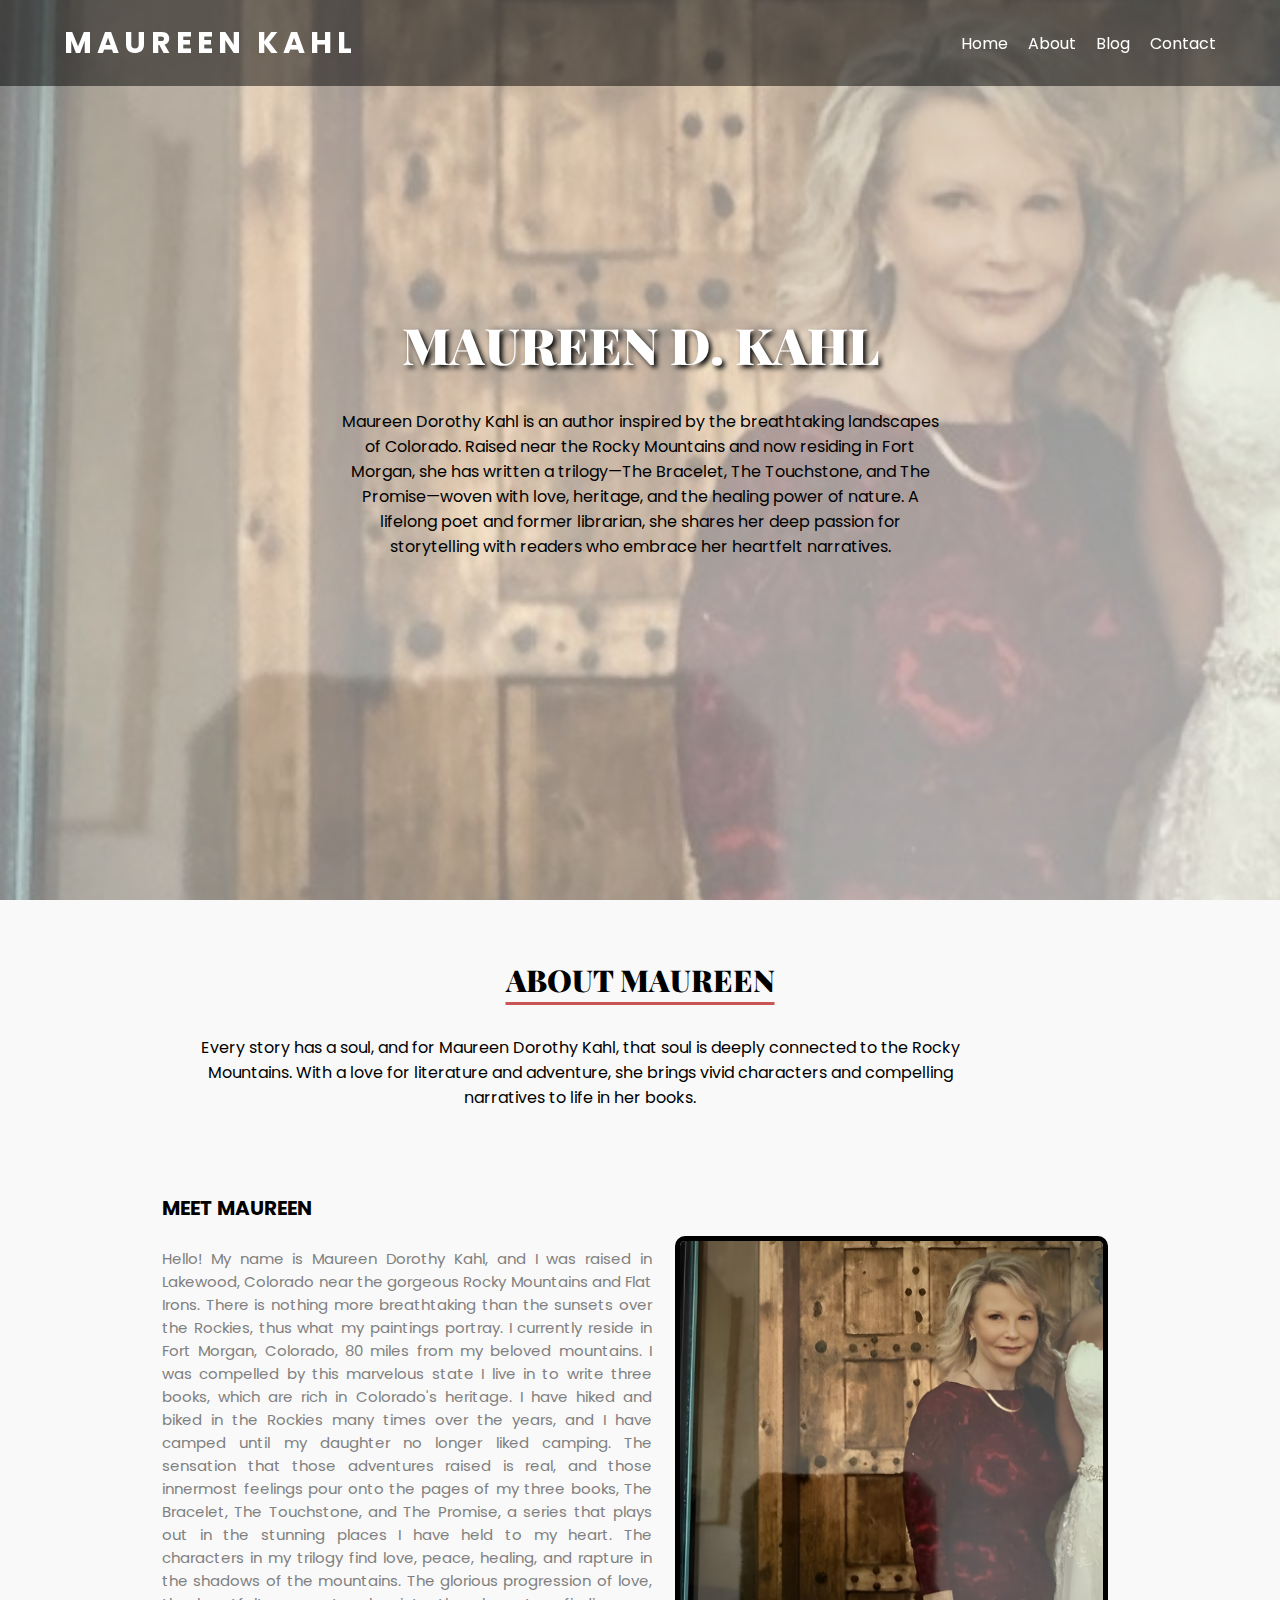
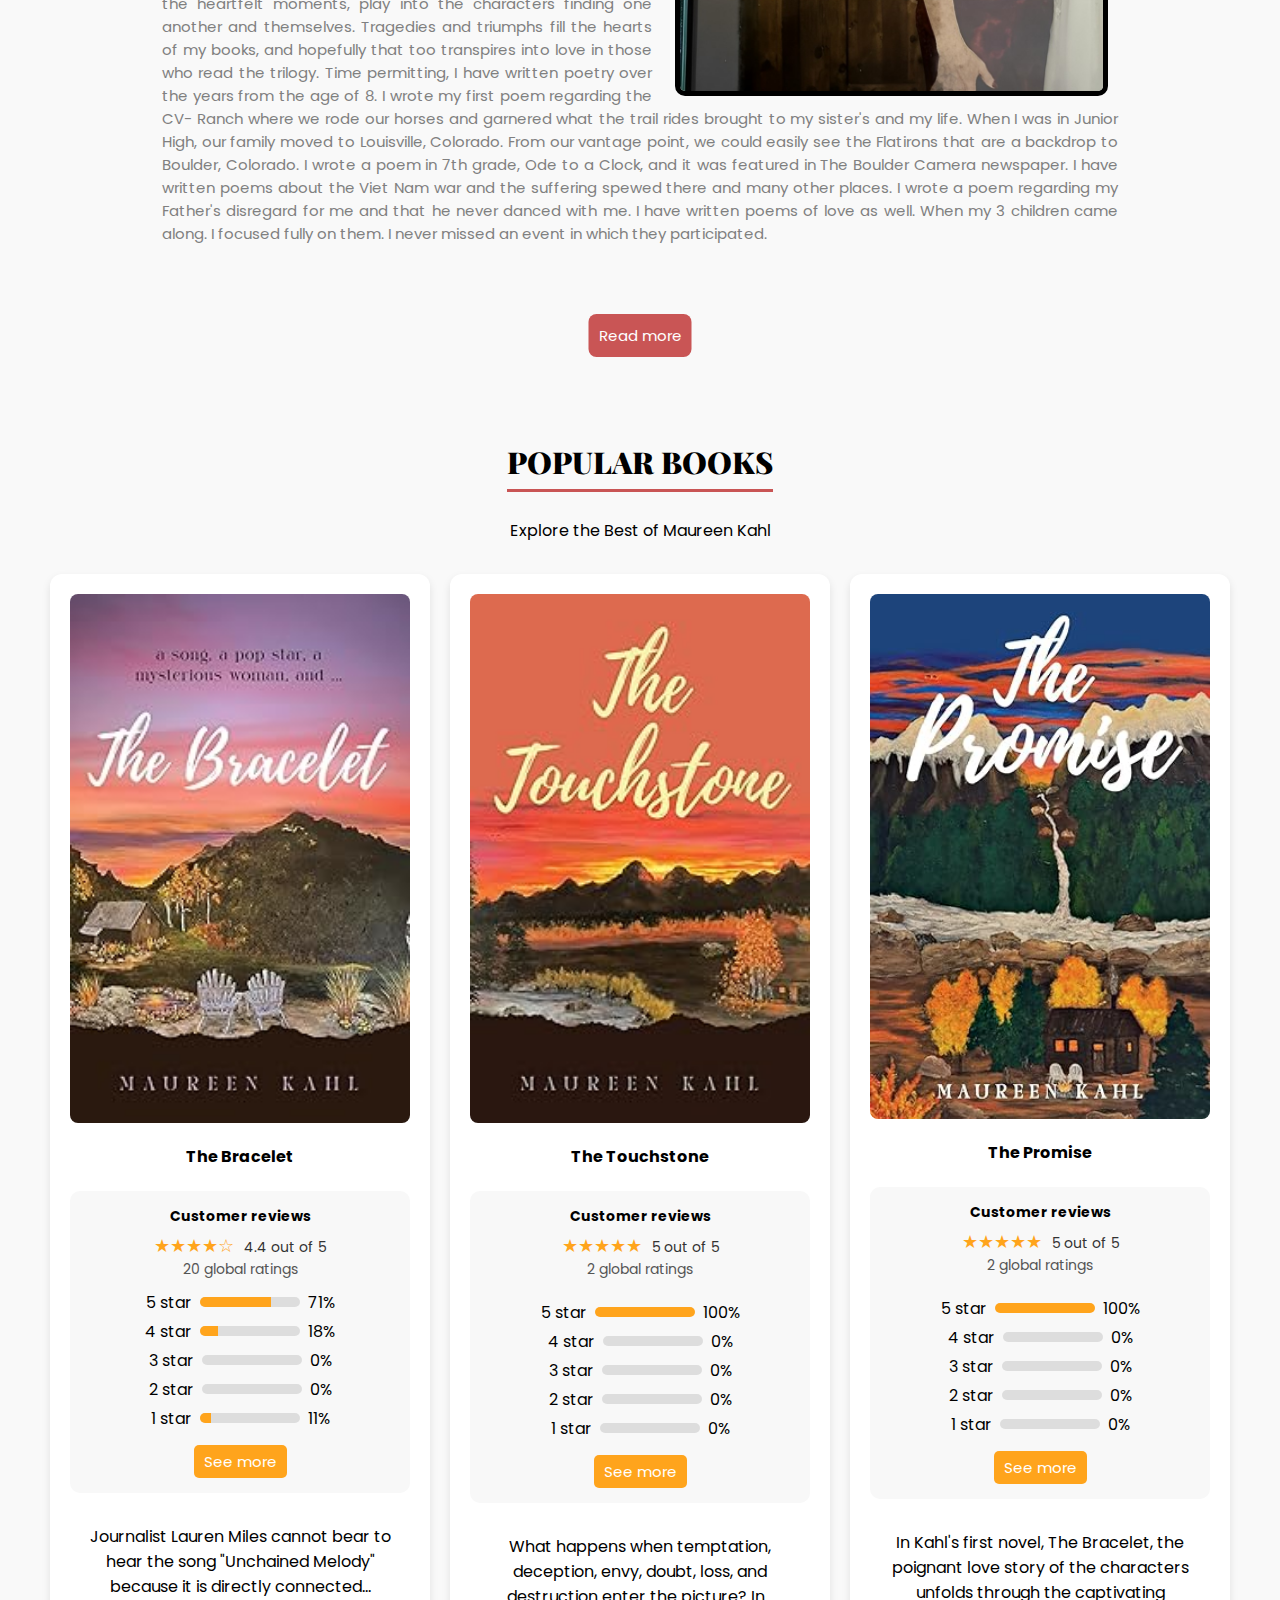
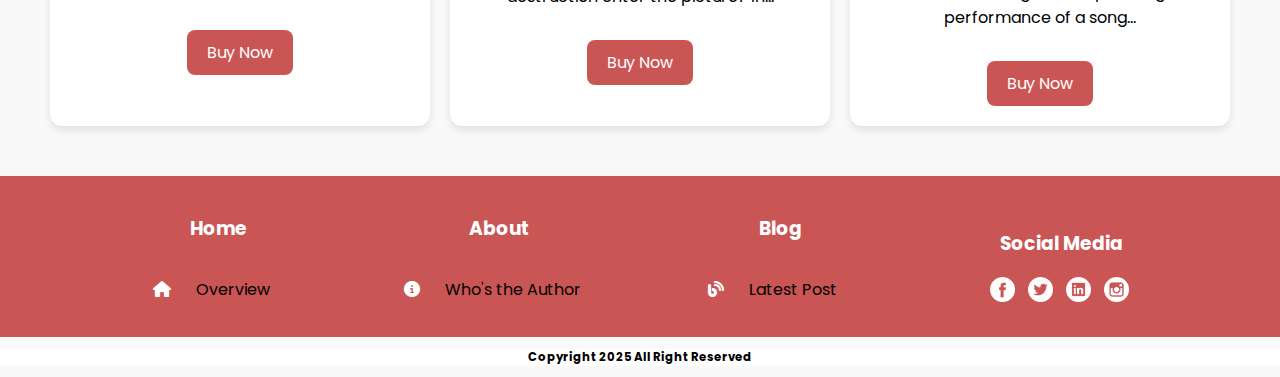
==== index.html @ 76cc9406 "Add files via upload" ====
<html>
    <head>
        <meta charset="utf-8">
        <meta name="viewport" content="width=device-width, initial-scale=1">

        <link rel="preconnect" href="https://fonts.googleapis.com">
        <link rel="preconnect" href="https://fonts.gstatic.com" crossorigin>
        <link href="https://fonts.googleapis.com/css2?family=Poppins:wght@400;700;900&display=swap" rel="stylesheet">
        <link rel="stylesheet" href="https://cdnjs.cloudflare.com/ajax/libs/font-awesome/6.4.2/css/all.min.css">
        <link href="https://fonts.googleapis.com/css2?family=Playfair+Display:wght@400;700;900&display=swap" rel="stylesheet">

        <title>Maureen Kahl Website</title>
        <link rel="stylesheet" type="text/css" href="style.css">
    </head>
    <body>
        <nav class="inner-container">
        <nav class="navigate">

            <nav class="nav">
                <div class="logo"><a href="#">MAUREEN KAHL</a></div>
                <button class="hamburger" onclick="toggleMenu()">☰</button>
                <ul id="nav">
                    <li><a href="prelimex.html">Home</a></li>
                    <li><a href="about.html">About</a></li>
                    <li><a href="blog.html">Blog</a></li>
                    <li><a href="contact.html">Contact</a></li>
                    
                </ul>
            </nav>

            <div class="sidebar" id="sidebar">
                <ul>
                  <li><a href="prelimex.html">Home</a></li>
                  <li><a href="about.html">About</a></li>
                  <li><a href="blog.html">Blog</a></li>
                  <li><a href="contact.html">Contact</a></li>
                </ul>
              </div>
            
            <script src="script.js"></script>

    </body> 
           
        </nav>
        <body>
            <div class="container">
                <img src="pic/MAUREEN.jpg" alt="Author" >
                <div class="overlay">
                    <div class="centered">MAUREEN D. KAHL</div>
                    <p>
                        Maureen Dorothy Kahl is an author inspired by the breathtaking landscapes of Colorado. Raised near the Rocky Mountains and now residing in Fort Morgan, she has written a trilogy—The Bracelet, The Touchstone, and The Promise—woven with love, heritage, and the healing power of nature. A lifelong poet and former librarian, she shares her deep passion for storytelling with readers who embrace her heartfelt narratives.
                    </p> 
                </div>
            </div>     
        </body>  
       
        
        <div class="information">
            <h2><span class="underline1" >ABOUT MAUREEN</span></h2>
            <p class="second-paragraph">Every story has a soul, and for Maureen Dorothy Kahl, that soul is deeply connected to the Rocky Mountains. With a love for literature and adventure, she brings vivid characters and compelling narratives to life in her books.</p>
            <p><img src="pic/maureen2.jpg" alt="prel"></p>
            <p class="third-paragraph"> MEET MAUREEN</p>
            <p class="fourth-paragraph"> Hello! My name is Maureen Dorothy Kahl, and I was raised in Lakewood, Colorado near the gorgeous Rocky Mountains and Flat Irons. There is nothing more breathtaking than the sunsets over the Rockies, thus what my paintings portray. I currently reside in Fort Morgan, Colorado, 80 miles from my beloved mountains. I was compelled by this marvelous state I live in to write three books, which are rich in Colorado's heritage. I have hiked and biked in the Rockies many times over the years, and I have camped until my daughter no longer liked camping. The sensation that those adventures raised is real, and those innermost feelings pour onto the pages of my three books, The Bracelet, The Touchstone, and The Promise, a series that plays out in the stunning places I have held to my heart. The characters in my trilogy find love, peace, healing, and rapture in the shadows of the mountains. The glorious progression of love, the heartfelt moments, play into the
                characters finding one another and themselves. Tragedies and triumphs fill the hearts of my books, and hopefully that too transpires into love in those who read the trilogy.
                Time permitting, I have written poetry over the years from the age of 8. I wrote my first poem regarding the CV- Ranch where we rode our horses and garnered what the trail rides brought to my sister's and my life. When I was in Junior High, our family moved to Louisville, Colorado. From our vantage point, we could easily see the Flatirons that are a backdrop to Boulder, Colorado. I wrote a poem in 7th grade, Ode to a Clock, and it was featured in The Boulder Camera newspaper. I have written poems about the Viet Nam war and the suffering spewed there and many other places. I wrote a poem regarding my Father's disregard for me and that he never danced with me. I have written poems of love as well.
                When my 3 children came along. I focused fully on them. I never missed an event in which they participated. 
            <br>
            <br>
            <br>
            <br>
            <button class="second-button"><a href="about.html" style="color: white ; font-family: Poppins, sans-serif; text-align: center; ">Read more</a></button>
        </div>



        <div class="blog">
            <h4><span class="underline2">POPULAR BOOKS</span></h4>
            <p>Explore the Best of Maureen Kahl</p>
            <div class="pict">
                <div class="imag">
                    <a href="pic1.html"><img src="pic/the bracelet.jpg" alt="The Bracelet"></a>
                    <h4>The Bracelet</h4>
                    <div class="rating-summary">
                        <div class="rating-title">Customer reviews</div>
                        <div class="stars">★★★★☆ <span>4.4 out of 5</span></div>
                        <div class="total-reviews">20 global ratings</div>
                        <div class="rating-bars">
                            <div class="rating-row">
                                <span>5 star</span>
                                <div class="bar"><div class="fill" style="width: 71%;"></div></div>
                                <span>71%</span>
                            </div>
                            <div class="rating-row">
                                <span>4 star</span>
                                <div class="bar"><div class="fill" style="width: 18%;"></div></div>
                                <span>18%</span>
                            </div>
                            <div class="rating-row">
                                <span>3 star</span>
                                <div class="bar"><div class="fill" style="width: 0%;"></div></div>
                                <span>0%</span>
                            </div>
                            <div class="rating-row">
                                <span>2 star</span>
                                <div class="bar"><div class="fill" style="width: 0%;"></div></div>
                                <span>0%</span>
                            </div>
                            <div class="rating-row">
                                <span>1 star</span>
                                <div class="bar"><div class="fill" style="width: 11%;"></div></div>
                                <span>11%</span>
                            </div>
                        </div>
                        <div class="review-footer">
                            <a href="https://www.amazon.com/Bracelet-Maureen-Kahl-ebook/dp/B0CW4TNMBX/#customerReviews"  target="_blank"><button class="helpful-btn" >See more</button></a>
                        </div>
                    </div>
                    <p>Journalist Lauren Miles cannot bear to hear the song "Unchained Melody" because it is directly connected...</p>
                    <a href="https://www.amazon.com/Bracelet-Maureen-Kahl-ebook/dp/B0CW4TNMBX/" class="buy-button" target="_blank">Buy Now</a>
                </div>
                <div class="imag">
                    <a href="pic3.html"><img src="pic/the touchdown.jpg " alt="The Touchstone"></a>
                    <h4>The Touchstone</h4>
                    <div class="rating-summary">
                        <div class="rating-title">Customer reviews</div>
                        <div class="stars">★★★★★ <span>5 out of 5</span></div>
                        <div class="total-reviews">2 global ratings</div>
                        <div class="rating-bars">
                            <div class="rating-bars">
                                <div class="rating-row">
                                    <span>5 star</span>
                                    <div class="bar"><div class="fill" style="width: 100%;"></div></div>
                                    <span>100%</span>
                                </div>
                                <div class="rating-row">
                                    <span>4 star</span>
                                    <div class="bar"><div class="fill" style="width: 0%;"></div></div>
                                    <span>0%</span>
                                </div>
                                <div class="rating-row">
                                    <span>3 star</span>
                                    <div class="bar"><div class="fill" style="width: 0%;"></div></div>
                                    <span>0%</span>
                                </div>
                                <div class="rating-row">
                                    <span>2 star</span>
                                    <div class="bar"><div class="fill" style="width: 0%;"></div></div>
                                    <span>0%</span>
                                </div>
                                <div class="rating-row">
                                    <span>1 star</span>
                                    <div class="bar"><div class="fill" style="width: 0%;"></div></div>
                                    <span>0%</span>
                                </div>
                            </div>
                        </div>
                        <div class="review-footer">
                            <a href="https://www.amazon.com/Touchstone-Maureen-Kahl-ebook/dp/B0CW1GTKRL/#customerReviews"  target="_blank"><button class="helpful-btn" >See more</button></a>
                        </div>
                    </div>
                    <p>What happens when temptation, deception, envy, doubt, loss, and destruction enter the picture? In...</p>
                    <a href="https://www.amazon.com/Touchstone-Maureen-Kahl-ebook/dp/B0CW1GTKRL/" class="buy-button" target="_blank">Buy Now</a>
                </div>
                <div class="imag">
                    <a href="pic2.html"><img src="pic/the promise.jpg" alt="The Promise"></a>
                    <h4>The Promise</h4>
                    <div class="rating-summary">
                        <div class="rating-title">Customer reviews</div>
                        <div class="stars">★★★★★ <span>5 out of 5</span></div>
                        <div class="total-reviews">2 global ratings</div>
                        <div class="rating-bars">
                            <div class="rating-bars">
                                <div class="rating-row">
                                    <span>5 star</span>
                                    <div class="bar"><div class="fill" style="width: 100%;"></div></div>
                                    <span>100%</span>
                                </div>
                                <div class="rating-row">
                                    <span>4 star</span>
                                    <div class="bar"><div class="fill" style="width: 0%;"></div></div>
                                    <span>0%</span>
                                </div>
                                <div class="rating-row">
                                    <span>3 star</span>
                                    <div class="bar"><div class="fill" style="width: 0%;"></div></div>
                                    <span>0%</span>
                                </div>
                                <div class="rating-row">
                                    <span>2 star</span>
                                    <div class="bar"><div class="fill" style="width: 0%;"></div></div>
                                    <span>0%</span>
                                </div>
                                <div class="rating-row">
                                    <span>1 star</span>
                                    <div class="bar"><div class="fill" style="width: 0%;"></div></div>
                                    <span>0%</span>
                                </div>
                            </div>
                        </div>
                        <div class="review-footer">
                            <a href="https://www.amazon.com/Promise-Touching-Stone-Maureen-Kahl-ebook/dp/B0CVSM5NS7/#customerReviews"  target="_blank"><button class="helpful-btn" >See more</button></a>
                        </div>
                    </div>
                    <p>In Kahl's first novel, The Bracelet, the poignant love story of the characters unfolds through the captivating performance of a song...</p>
                    <a href="https://www.amazon.com/Promise-Touching-Stone-Maureen-Kahl-ebook/dp/B0CVSM5NS7/" class="buy-button" target="_blank">Buy Now</a>
                </div>
                
            </div>
        </div>
        

        <footer class="footer">
            <div class="col-1">
                <ul>
                    <li><h3><a href="prelimex.html" class="footer-links active">Home</a></h3></li>

                </ul>
                <div class="socialicons">
                    <i class="fas fa-home"></i>
                    <p>Overview</p>
                </div>
            </div>
            
            <div class="col-2">
                <ul>
                    <li><h3><a href="about.html" class="footer-links active">About</a></h3></li>
                </ul>
                <div class="socialicons">
                    <i class="fas fa-info-circle"></i>
                    <p>Who's the Author</p>
                </div>
            </div>
    
        
            <div class="col-3">
                <ul>
                    <li><h3><a href="blog.html" class="footer-links active">Blog</h3></a></li>
                </ul>
                <div class="socialicons">
                    <i class="fas fa-blog"></i>
                    <p>Latest Post</p>
                </div>
            </div>
        
            <div class="col-4">
                <ul>
                    <li><h3><a href="#" class="footer-links">Social Media</a></h3></li>

                </ul>
                <div class="socialicons">
                    <i><img src="pic/fb.png" alt="fb" style="width: 25px; padding-right: 3px;" ></i>
                    <i><img src="pic/tw.png" alt="tw" style="width: 25px; padding-right: 3px; "></i>
                    <i><img src="pic/lin(2).png" alt="link" style="width: 25px; padding-right: 3px; "></i>
                    <i><img src="pic/instagram.png" alt="insta" style="width: 25px; padding-right: 3px; "></i>
                </div>
            </div>
        
            
        </footer>
        
    
    <div class="copyright">
        <h3>Copyright 2025 All Right Reserved</h3>

    </div>
    
</nav>

</div>
---- style.css ----
* {
  text-decoration: none;
}

/* NAVIGATION BAR */
.navigate {
  position: fixed;
  top: 0;
  left: 0;
  width: 100%;
  z-index: 1000;
  background-color: rgba(0, 0, 0, 0.5);
  padding: 10px 0;
  transition: transform 0.3s ease-in-out;
}

.nav-hide {
  transform: translateY(-100%);
}

.nav {
  display: flex;
  justify-content: space-between;
  align-items: center;
  padding: 10px 20px;
  width: 90%;
  margin: 0 auto;
  font-family: Poppins, sans-serif;
}

/* SIDEBAR MENU */
.sidebar {
  position: fixed;
  top: 0;
  right: -60%; /* Keep it off-screen initially */
  width: 20%; /* Takes up 60% of the screen */
  height: 100vh;
  background: rgba(0, 0, 0, 0.9);
  transition: right 0.3s ease-in-out;
  padding-top: 60px;
}

/* Show Sidebar when active */
.sidebar.active {
  right: 0;
}

/* Menu Links */
.sidebar ul {
  list-style: none;
  padding: 0;
}

.sidebar ul li {
  padding: 10px;
}

.sidebar ul li a {
  color: white;
  text-decoration: none;
  font-size: 18px;
  display: block;
  padding-top: 20px;
}

/* HAMBURGER BUTTON */
.hamburger {
  font-size: 24px;
  cursor: pointer;
  color: white;
  background: none;
  border: none;
  position: absolute;
  top: 20px;
  right: 20px;
  z-index: 1500; /* Make sure it's on top */
  display: none; /* Hide by default */
}

/* Make sure the menu hides properly on small screens */
@media (max-width: 768px) {
  .hamburger {
    display: block; /* Show hamburger on small screens */
  }

  #nav {
    display: none; /* Hide regular nav on small screens */
  }

  .nav {
    justify-content: space-between; /* Keeps logo on the left, menu on the right */
  }

  .logo {
    order: 1; /* Ensures logo stays on the left */
    margin-right: auto; /* Pushes other elements to the right */
  }

  .hamburger {
    order: 2; /* Ensures menu stays on the right */
  }
}

/* Ensure navigation and footer fit within the screen */
.navigate,
.footer {
  width: 100%;
  box-sizing: border-box; /* Prevents padding from increasing width */
}

.logo a {
  color: white;
  font-size: 30px;
  font-weight: bolder;
  font-family: Poppins, sans-serif;
  letter-spacing: 5px;
}

ul li a {
  color: white; /* Ensure text is white */
}

ul {
  list-style-type: none;
  margin: 0;
  padding: 0;
  display: flex;
}

ul li {
  display: inline;
  margin-right: 20px;
}

ul li:last-child {
  margin-right: 0;
}

/* Default navigation link style */
ul li a {
  text-decoration: none;
  color: white; /* Default color */
  transition: color 0.3s ease-in-out;
}

/* Hover effect: turns black when hovered */
ul li a:hover {
  color: black;
}

/* Active link styling: stays black on current page */
ul li a.active {
  color: black !important;
  font-weight: bold; /* Optional: Makes it stand out */
}

html,
body {
  margin: 0;
  padding: 0;
  overflow-x: hidden;
}

.container {
  width: 100%;
  min-height: 100vh;
  background-size: cover;
  background-position: center;
  background-repeat: no-repeat;
  position: relative;
  display: flex;
  flex-direction: column;
  align-items: center;
  justify-content: center;
  padding: 20px;
  box-sizing: border-box;
}

.container img {
  position: absolute;
  top: 0;
  left: 0;
  width: 100%;
  height: 100%;
  object-fit: cover;
  opacity: 0.5;
  z-index: 1;
}

.overlay {
  position: absolute;
  top: 50%;
  left: 50%;
  transform: translate(-50%, -50%);
  text-align: center;
  color: white;
  z-index: 3; /* Ensure it's above the image */
}

.centered {
  font-weight: bold;
  text-shadow: 3px 3px 5px rgb(8, 8, 8);
  font-size: 40px;
  color: white;
  font-family: Poppins, sans-serif;
}

p {
  font-size: 16px;
  color: black;
  padding: 15px;
  text-align: center;
  font-family: Poppins, sans-serif;
}

/* Responsive Design for container */
@media screen and (max-width: 1024px) {
  .centered {
    font-size: 35px;
  }
  p {
    font-size: 18px;
  }
}

@media screen and (max-width: 768px) {
  .centered {
    font-size: 35px !important;
  }
  p {
    font-size: 17px;
  }
}

@media screen and (max-width: 425px) {
  .centered {
    font-size: 20px;
  }
  p {
    font-size: 12px;
    padding: 5px;
  }
  .container {
    min-height: 60vh;
    display: flex;
    flex-direction: column;
    align-items: center;
    justify-content: center;
  }
  .container img {
    height: 100%;
    width: 100%;
  }
  .overlay {
    width: 90%;
    position: relative;
    transform: none;
    top: auto;
    left: auto;
  }
}

button {
  all: initial;
  background-color: #c95555;
  font-size: 15px;
  padding: 10px;
  box-shadow: none;
}

.icons {
  position: relative;
  top: 0%;
  left: 50%;
  right: 50%;
  transform: translate(-50%, -50%);
  padding-left: 50%;
}
/* Responsive Design */
/* For tablets and smaller screens (max-width: 1024px) */
@media (max-width: 1024px) {
  .nav {
    display: flex;
    justify-content: space-between; /* Align logo left and menu right */
    align-items: center;
    flex-direction: row; /* Ensure horizontal layout */
  }

  .logo a {
    font-size: 26px;
    margin-bottom: 0; /* Remove unnecessary margin */
    text-decoration: none;
    color: white;
  }

  /* Ensure menu stays in a row */
  ul {
    display: flex;
    flex-direction: row; /* Keep items in a row */
    padding: 0; /* Remove unnecessary padding */
    margin: 0;
    list-style: none;
  }

  ul li {
    display: inline-block; /* Keep items in a row */
    margin: 0; /* Remove vertical margin */
    padding: 10px;
  }

  ul li a {
    text-decoration: none;
    color: white;
    font-size: 18px;
  }

  .blog .pict {
    display: flex;
    flex-wrap: wrap;
    justify-content: center;
  }

  .imag {
    width: 60%;
    margin-bottom: 20px;
  }
}

/* For mobile devices (max-width: 768px) */
@media (max-width: 768px) {
  .navigate {
    padding: 10px;
  }

  .nav {
    flex-direction: column;
    text-align: center;
    padding: 15px 0;
  }

  .logo a {
    font-size: 22px;
  }

  ul {
    flex-direction: column;
    align-items: center;
    padding: 20px;
  }

  .blog .pict {
    flex-direction: column;
    align-items: center;
  }

  .imag {
    width: 50%;
    height: 50%;
  }

  .information img {
    width: 80%;
    height: auto;
    margin: 0 auto;
    display: block;
  }
}

/* For very small screens (max-width: 480px) */
@media (max-width: 480px) {
  .logo a {
    font-size: 20px;
  }

  button {
    font-size: 12px;
    padding: 8px;
  }

  .imag {
    width: 70%;
  }
}

.information {
  text-align: center;
  padding: 40px;
}

.underline1 {
  text-decoration: underline;
  text-decoration-color: #c95555;
  font-family: "Playfair Display", serif;
  font-size: 30px;
  padding-top: 10px;
  text-underline-offset: 10px;
  font-weight: 900;
}

h2 {
  font-size: 24px;
  font-family: Poppins, sans-serif;
  color: black;
}

.second-paragraph {
  font-size: 16px;
  color: black;
  margin-left: 10%;
  margin-right: 20%;
  font-family: Poppins, sans-serif;
}

.third-paragraph {
  font-size: 20px;
  font-family: "Poppins", sans-serif;
  color: black;
  font-weight: bold;
  margin-left: 10%;
  text-align: left;
  padding: 2px;
}

.fourth-paragraph {
  font-size: 15px;
  font-family: Poppins, sans-serif;
  color: gray;
  text-align: left;
  margin-right: 10%;
  margin-left: 10%;
  padding: 2px;
  text-align: justify;
}

.text-and-image {
  display: flex;
  align-items: center;
  flex-direction: column;
}

.second-button {
  position: absolute;
  left: 50%;
  transform: translateX(-50%);
  border-radius: 8px;
}

.information img {
  max-width: 50%;
  height: 50%;
  float: right;
  margin-right: 10%;
  margin-left: 2%;
  border: 5px solid #000000;
  border-radius: 10px;
  margin-top: 80px;
}

@media (max-width: 768px) {
  .information img {
    width: 100%; /* Adjusts image size on tablets */
    display: block;
    margin: 10px auto; /* Centers the image */
    float: none; /* Removes float on smaller screens */
  }
}

@media (max-width: 480px) {
  .information img {
    width: 80%; /* Adjusts image size for mobile devices */
    height: 40%;
  }
}

@media (max-width: 768px) {
  .information {
    padding: 20px; /* Adjust padding for smaller screens */
  }

  .underline1 {
    font-size: 20px; /* Adjust font size for smaller screens */
  }

  h2 {
    font-size: 20px; /* Adjust font size for smaller screens */
  }

  .second-paragraph {
    font-size: 14px; /* Adjust font size for smaller screens */
    margin-left: 5%; /* Adjust margin for smaller screens */
    margin-right: 10%; /* Adjust margin for smaller screens */
  }

  .third-paragraph {
    font-size: 18px; /* Adjust font size for smaller screens */
    text-align: center;
    padding-right: 50px;
  }

  .fourth-paragraph {
    font-size: 14px; /* Adjust font size for smaller screens */
  }

  .second-button {
    font-size: 14px;
  }
}

body {
  font-family: Poppins, sans-serif;
  background-color: #f9f9f9;
  text-align: center;
  margin: 0;
  padding: 0;
}

.blog {
  padding: 50px;
}

.underline2 {
  text-decoration: underline;
  text-decoration-color: #c95555;
  font-size: 30px;
  text-underline-offset: 15px;
  font-family: "Playfair Display", serif;
  font-weight: 900;
}

.pict {
  display: grid;
  grid-template-columns: repeat(auto-fit, minmax(300px, 1fr));
  gap: 20px;
  justify-content: center;
  max-width: 1200px;
  margin: auto;
}

.imag {
  background: white;
  border-radius: 12px;
  box-shadow: 0 4px 8px rgba(0, 0, 0, 0.1);
  padding: 20px;
  transition: transform 0.3s;
}

.imag:hover {
  transform: translateY(-5px);
}

.imag img {
  width: 100%;
  height: auto;
  border-radius: 8px;
}

.top-left {
  background-color: #c95555;
  color: white;
  font-size: 14px;
  padding: 5px 10px;
  border-radius: 15px;
  display: inline-block;
  margin-top: 10px;
}

.review-footer {
  margin-top: 10px;
  font-size: 12px;
  color: #777;
}

.helpful-btn {
  background: #ffa41c;
  color: white;
  border: none;
  padding: 5px 10px;
  cursor: pointer;
  border-radius: 5px;
  font-family: Poppins, sans-serif;
}

/* Rating Summary Styles */
.rating-summary {
  background: #f8f8f8;
  padding: 15px;
  border-radius: 10px;
  margin-bottom: 15px;
}

.rating-title {
  font-weight: bold;
  font-size: 14px;
  margin-bottom: 5px;
}

.stars {
  font-size: 18px;
  color: #ffa41c;
}

.stars span {
  color: #333;
  font-size: 14px;
  margin-left: 5px;
}

.total-reviews {
  font-size: 14px;
  color: #555;
  margin-bottom: 10px;
}

.rating-bars {
  display: flex;
  flex-direction: column;
  align-items: center; /* Centers the bars horizontally */
  justify-content: center;
  text-align: center;
  margin-top: 10px;
}

.rating-row {
  display: flex;
  align-items: center;
  gap: 8px;
  margin-bottom: 4px;
}

.bar {
  width: 100px;
  height: 10px;
  background: #ddd;
  border-radius: 5px;
  overflow: hidden;
}

.fill {
  height: 100%;
  background: #ffa41c;
}

.lon {
  text-align: center;
  padding: 15px;
}

.lon p {
  color: gray;
  font-size: 14px;
}

.buy-button {
  display: inline-block;
  background-color: #c95555;
  color: white;
  padding: 10px 20px;
  border-radius: 8px;
  text-decoration: none;
  transition: background 0.7s;
}

.buy-button:hover {
  background-color: #a94444;
}

.blog1 {
  width: 100%;
  height: auto;
  display: flex;
  justify-content: center;
  align-items: center;
  padding: 30px 0 30px 0; /* Adjust padding */
}

.imag1 {
  width: 100%;
  max-width: 1200px;
  margin: 0 auto;
  border-radius: 20px;
  background-image: url("pic/the\ bracelet.jpg");
  background-size: cover;
  background-position: center;
  background-repeat: no-repeat;
  position: relative;
  display: block; /* Stack elements normally */
  text-align: center;
  padding: 40px 20px; /* Adjust spacing */
  box-sizing: border-box;
  overflow: hidden;
}

.imag1 {
  position: relative; /* Ensure child elements are positioned correctly */
  border-radius: 20px;
  overflow: hidden; /* Prevents background from affecting other elements */
}

.imag1::before {
  content: "";
  position: absolute;
  top: 0;
  left: 0;
  width: 100%;
  height: 100%;
  background-color: rgba(255, 255, 255, 0.5); /* Adjust transparency */
  border-radius: 20px;
  z-index: 0; /* Keep it behind the content */
}

.imag2 {
  width: 100%;
  max-width: 1200px;
  margin: 0 auto;
  border-radius: 20px;
  background-image: url("pic/the\ promise.jpg");
  background-size: cover;
  background-position: center;
  background-repeat: no-repeat;
  position: relative;
  display: block; /* Stack elements normally */
  text-align: center;
  padding: 40px 20px; /* Adjust spacing */
  box-sizing: border-box;
  overflow: hidden;
}

.imag2 {
  position: relative; /* Ensure child elements are positioned correctly */
  border-radius: 20px;
  overflow: hidden; /* Prevents background from affecting other elements */
}

.imag2::before {
  content: "";
  position: absolute;
  top: 0;
  left: 0;
  width: 100%;
  height: 100%;
  background-color: rgba(255, 255, 255, 0.5); /* Adjust transparency */
  border-radius: 20px;
  z-index: 0; /* Keep it behind the content */
}

.imag3 {
  width: 100%;
  max-width: 1200px;
  margin: 0 auto;
  border-radius: 20px;
  background-image: url("pic/the\ touchdown.jpg");
  background-size: cover;
  background-position: center;
  background-repeat: no-repeat;
  position: relative;
  display: block; /* Stack elements normally */
  text-align: center;
  padding: 40px 20px; /* Adjust spacing */
  box-sizing: border-box;
  overflow: hidden;
}

.imag3 {
  position: relative; /* Ensure child elements are positioned correctly */
  border-radius: 20px;
  overflow: hidden; /* Prevents background from affecting other elements */
}

.imag3::before {
  content: "";
  position: absolute;
  top: 0;
  left: 0;
  width: 100%;
  height: 100%;
  background-color: rgba(255, 255, 255, 0.5); /* Adjust transparency */
  border-radius: 20px;
  z-index: 0; /* Keep it behind the content */
}

.book-cover {
  margin-bottom: 20px; /* Space between image and text */
}

.book-cover img {
  width: 300px; /* Adjust as needed */
  height: auto;
}

.lon1 {
  background: rgba(255, 255, 255, 0.8); /* Slightly opaque background */
  padding: 15px;
  border-radius: 10px;
  border-left: 4px solid #a94444; /* Elegant left border */
  border-right: 4px solid #a94444; /* Elegant left border */
}

.lon1 h4 {
  font-size: 36px;
  font-weight: 700;
  text-align: center;
  color: #7a3b3b;
  text-shadow: 2px 2px 6px rgba(0, 0, 0, 0.2);
  letter-spacing: 1px;
  text-transform: uppercase;
  margin-bottom: 15px;
  position: relative;
}

.lon1 h4::after {
  content: "";
  display: block;
  width: 500px; /* Adjust width as needed */
  height: 3px;
  background-color: #a94444; /* Line color */
  margin: 8px auto 0;
  border-radius: 2px; /* Slightly rounded for a soft look */
}

.lon1 p {
  font-size: 18px;
  line-height: 1.8;
  color: #333; /* Darker color for better contrast */
  text-align: justify;
  padding-left: 50px;
}

.lon1 p:first-of-type::first-letter {
  font-size: 100px; /* Large drop cap */
  font-weight: bold;
  color: #a94444;
  float: left;
  margin-right: 15px; /* Space between the letter and paragraph */
  line-height: 0.8; /* Helps align with the text */
  height: 85px; /* Adjust to match the paragraph's height */
  display: block;
  font-family: "Playfair Display", serif;
}

.highlight {
  color: #a94444;
  font-weight: bold;
}

.quote3 {
  font-style: italic;
  color: #050505;
  text-align: center;
  margin-top: 5px;
}

.scripture {
  font-style: italic;
  font-size: 16px;
  color: #7a3b3b;
  display: block;
  font-weight: bold;
}
.quote {
  font-style: italic;
  color: #050505;
}

.lon1,
.book-cover {
  position: relative; /* Ensures content stays above the transparent layer */
  z-index: 1; /* Brings content above the transparent background */
}

.blog1 .buy-button {
  display: block;
  width: fit-content;
  margin: 20px auto; /* Centers horizontally */
  padding: 10px 20px;
  text-align: center;
  background-color: #a94444;
  color: white;
  text-decoration: none;
  border-radius: 5px;
  font-size: 16px;
  font-weight: bold;
  transition: background-color 0.3s ease, transform 0.2s ease;
  position: relative;
  z-index: 10; /* Ensures it's clickable */
}

/* Hover Effect */
.blog1 .buy-button:hover {
  background-color: #555; /* Slightly lighter color */
  transform: scale(1.05); /* Slightly enlarge the button */
}

/*About Page starts here!*/
.container-about {
  position: relative;
  width: 100%;
  text-align: center;
}

.background {
  width: 100%;
  height: 350px;
  object-fit: cover;
  opacity: 0.5;
}

.profile-container {
  position: absolute;
  top: 100%;
  left: 50%;
  transform: translate(-50%, -50%);
  display: flex;
  flex-direction: column;
  align-items: center;
  width: 100%;
  z-index: 2;
  max-width: 90%;
  padding: 20px;
}

.profile img {
  width: 220px;
  height: 220px;
  border-radius: 50%;
  border: 4px solid white;
  object-fit: cover;
  box-shadow: 0px 4px 10px rgba(0, 0, 0, 0.2);
  z-index: 4;
}

@media screen and (max-width: 1024px) {
  .background {
    height: 300px;
  }

  .profile-container {
    top: 80%;
  }
}

@media screen and (max-width: 768px) {
  .background {
    height: 280px;
  }

  .profile img {
    width: 160px;
    height: 160px;
  }
}

@media screen and (max-width: 425px) {
  .background {
    height: 250px;
  }

  .profile-container {
    top: 75%;
  }

  .profile img {
    width: 140px;
    height: 140px;
  }
  .lon1 h4 {
    font-size: 28px;
  }
  .lon1 p {
    font-size: 15px;
    padding-left: 5px;
  }
}
.info-author {
  background-color: white;
  text-align: center;
  width: 100%;
  padding-top: 14px;
}

.about-author {
  max-width: 80%;
  margin: auto;
  padding: 30px 15px;
  border-radius: 10px;
  box-shadow: 0px 5px 15px rgba(0, 0, 0, 0.2);
  text-align: justify;
  padding-top: 6%;
}

.about-author h2 {
  font-size: 26px;
  font-weight: 900;
  color: #333;
  text-align: center;
}

.story p {
  font-size: 16px;
  line-height: 1.5;
  color: #333;
  text-align: justify;
  max-width: 90%;
  margin: auto;
  padding: 10px;
  font-family: Poppins, sans-serif;
  text-indent: 2em;
}

.highlight-story {
  font-weight: bold;
  color: #a94444;
}

.thank-you {
  display: block;
  text-align: center;
  font-size: 20px;
  font-weight: bold;
  color: #a94444;
  margin-top: 15px;
}

.novels-container {
  display: flex;
  flex-wrap: wrap;
  gap: 20px;
  justify-content: center; /* Centers items inside */
  align-items: center; /* Aligns items vertically */
  padding: 15px;
  width: 90%;
  max-width: 1200px; /* Prevents it from stretching too wide */
  margin: 0 auto; /* Centers the whole container */
  align-items: stretch; /* Ensures all items have equal height */
}

.col-novel {
  flex: 1;
  min-width: 250px;
  background: #f8f8f8;
  padding: 15px;
  border-radius: 10px;
  box-shadow: 0px 4px 10px rgba(0, 0, 0, 0.1);
  transition: transform 0.3s;
}

.col-novel:hover {
  transform: translateY(-5px);
}

.novels h2::after {
  content: "";
  display: block;
  width: 200px; /* Adjust width as needed */
  height: 4px;
  background-color: #a94444; /* Line color */
  margin: 8px auto 0;
  border-radius: 2px;
}

.low-novel {
  padding: 20px;
  width: 90%;
  max-width: 1000px; /* Prevents it from stretching too wide */
  margin: 0 auto; /* Centers the container */
}

.low-novel p {
  font-size: 18px;
  line-height: 1.6; /* Improves readability */
  text-align: justify; /* Centers text */
}

.highlight {
  font-weight: bold;
  color: #a94444; /* Adjust color as needed */
}

.journey-container {
  display: flex;
  flex-direction: column;
  align-items: center;
  width: 90%;
  padding: 50px 20px;
  margin: auto;
}

.journey-box {
  width: 45%; /* Make it wider for better readability */
  max-width: 800px;
  padding: 30px;
  background: white;
  box-shadow: 0 5px 15px rgba(0, 0, 0, 0.1);
  border-radius: 12px;
  position: relative;
  transition: transform 0.3s ease, box-shadow 0.3s ease;
  display: flex;
  flex-direction: column;
  align-items: center;
  text-align: center;
}

.journey-box:hover {
  transform: translateY(-5px);
  box-shadow: 0 10px 20px rgba(0, 0, 0, 0.15);
}

.journey-box .icon {
  font-size: 40px;
  color: #d35400;
  margin-right: 20px;
}

.journey-box h3 {
  font-size: 22px;
  font-weight: 600;
  margin-bottom: 10px;
  color: #333;
}

.journey-box p {
  font-size: 15px;
  color: #555;
  line-height: 1.2;
}

.journey-highlight {
  color: black;
  font-weight: bold;
}

.journey-box:nth-child(even) {
  align-self: flex-end;
}

.journey-box:nth-child(odd) {
  align-self: flex-start;
}

.journey-box:nth-child(2) {
  margin-top: -320px;
}
.journey-box:nth-child(3) {
  margin-top: -70px;
}
.journey-box:nth-child(4) {
  margin-top: -300px;
}

.journey-box:nth-child(5) {
  margin-top: 55px;
}
.journey-box:nth-child(6) {
  margin-top: -285px;
}

.journey-poem-title {
  font-style: italic;
  color: #3498db;
  font-weight: bold;
}

.journey h2::after {
  content: "";
  display: block;
  width: 450px; /* Adjust width as needed */
  height: 4px;
  background-color: #a94444; /* Line color */
  margin: 8px auto 0;
  border-radius: 2px;
}

.blockquote {
  font-style: italic;
  font-size: 30px;
  color: #777;
  border-left: 4px solid #d47b2d;
  border-right: 4px solid #d47b2d;
  padding-left: 10px;
  margin-top: 15px;
}

.poem-section {
  padding: 30px 15px;
  text-align: center;
}

.container-poem {
  max-width: 750px;
  margin: auto;
}

.section-title {
  font-size: 25px;
  margin-bottom: 20px;
  color: #333;
}

.section-title::after {
  content: "";
  display: block;
  width: 300px; /* Adjust width as needed */
  height: 4px;
  background-color: #a94444; /* Line color */
  margin: 8px auto 0;
  border-radius: 2px; /* Slightly rounded for a soft look */
}
.poem-card {
  background: white;
  padding: 20px;
  border-radius: 10px;
  box-shadow: 0 4px 8px rgba(0, 0, 0, 0.1);
}
.poem-title {
  font-size: 22px;
  font-weight: bold;
  margin-bottom: 10px;
  color: #444;
}

.poem-content {
  font-size: 18px;
  color: #666;
  font-style: italic;
}
.poem-author {
  font-size: 16px;
  margin-top: 15px;
  color: #555;
  font-weight: bold;
}
/*About Page ends here!*/

/*About Page Responsive Design */
@media screen and (max-width: 1024px) {
  .profile img {
    width: 180px;
    height: 180px;
  }
  .profile-container {
    top: 95%;
  }
  .about-author {
    max-width: 90%;
  }
  .novels-container {
    width: 95%;
  }

  .journey-container {
    display: flex;
    flex-direction: column;
    align-items: center;
    padding: 20px;
  }

  .journey-box {
    width: 90%; /* Ensures uniform width */
    max-width: 1000px; /* Prevents boxes from being too wide */
    padding: 20px;
    margin: 10px auto; /* Adds spacing and prevents overlap */
    align-self: center; /* Ensures all boxes align centrally */
    position: relative; /* Removes any absolute positioning issues */
  }

  /* Remove unnecessary alignments */
  .journey-box.left,
  .journey-box.right {
    align-self: center;
  }

  /* Remove negative margins that cause overlap */
  .journey-box:nth-child(2),
  .journey-box:nth-child(3),
  .journey-box:nth-child(4),
  .journey-box:nth-child(5),
  .journey-box:nth-child(6) {
    margin-top: 20px;
  }

  /* Improve text readability */
  .journey-box h3 {
    font-size: 30px;
    text-align: center;
  }

  .journey-box h2 {
    font-size: 35px;
  }

  .journey-box p {
    font-size: 20px;
    line-height: 1.5;
    text-align: center;
  }

  .journey-box .icon {
    font-size: 35px;
  }

  .blockquote {
    font-size: 30px;
  }

  .journey h2::after {
    width: 350px;
  }
}

@media screen and (max-width: 768px) {
  .profile img {
    width: 140px;
    height: 140px;
  }
  .profile-container {
    top: 100%;
  }
  .about-author {
    max-width: 80%;
  }
  .journey-box {
    width: 90%;
  }
  .about-author p {
    font-size: 15px;
  }
  .novels-container {
    display: grid;
    grid-template-columns: repeat(2, 1fr);
    grid-template-rows: auto auto;
    justify-content: center;
  }

  .col-novel:nth-child(3) {
    grid-column: span 2;
    justify-self: center;
    max-width: 50%;
  }

  .journey-container {
    display: flex;
    flex-direction: column;
    align-items: center;
    padding: 20px;
  }

  .journey-box {
    width: 90%; /* Ensures uniform width */
    max-width: 550px; /* Prevents boxes from being too wide */
    padding: 20px;
    margin: 10px auto; /* Adds spacing and prevents overlap */
    align-self: center; /* Ensures all boxes align centrally */
    position: relative; /* Removes any absolute positioning issues */
  }

  /* Remove unnecessary alignments */
  .journey-box.left,
  .journey-box.right {
    align-self: center;
  }

  /* Remove negative margins that cause overlap */
  .journey-box:nth-child(2),
  .journey-box:nth-child(3),
  .journey-box:nth-child(4),
  .journey-box:nth-child(5),
  .journey-box:nth-child(6) {
    margin-top: 20px;
  }

  /* Improve text readability */
  .journey-box h3 {
    font-size: 20px;
    text-align: center;
  }

  .journey-box h2 {
    font-size: 25px;
  }

  .journey-box p {
    font-size: 15px;
    line-height: 1.5;
    text-align: center;
  }

  .journey-box .icon {
    font-size: 30px;
  }

  .blockquote {
    font-size: 20px;
  }

  .journey h2::after {
    width: 250px;
  }

  .container-poem {
    max-width: 90%;
  }

  .poem-title {
    font-size: 20px;
  }

  .poem-content {
    font-size: 16px;
  }

  .poem-author {
    font-size: 15px;
  }

  .section-title {
    font-size: 22px;
  }

  .section-title::after {
    width: 180px; /* Slightly smaller for tablets */
  }
}

@media (max-width: 425px) {
  .novels-container {
    display: flex;
    flex-direction: column;
    align-items: center;
    width: 100%;
    padding: 0; /* Removes unnecessary padding */
  }

  .col-novel {
    width: 90%; /* Adjusts width to be proportional */
    max-width: 300px;
  }

  .col-novel:nth-child(3) {
    max-width: 300px;
  }

  .novels h2::after {
    width: 100px;
  }
  .journey-container {
    display: flex;
    flex-direction: column;
    align-items: center;
    padding: 20px;
  }

  .journey-box {
    width: 90%; /* Ensures uniform width */
    max-width: 300px; /* Prevents boxes from being too wide */
    padding: 20px;
    margin: 10px auto; /* Adds spacing and prevents overlap */
    align-self: center; /* Ensures all boxes align centrally */
    position: relative; /* Removes any absolute positioning issues */
  }

  /* Remove unnecessary alignments */
  .journey-box.left,
  .journey-box.right {
    align-self: center;
  }

  /* Remove negative margins that cause overlap */
  .journey-box:nth-child(2),
  .journey-box:nth-child(3),
  .journey-box:nth-child(4),
  .journey-box:nth-child(5),
  .journey-box:nth-child(6) {
    margin-top: 20px;
  }

  /* Improve text readability */
  .journey-box h3 {
    font-size: 15px;
    text-align: center;
  }

  .journey-box h2 {
    font-size: 13px;
  }

  .journey-box p {
    font-size: 12px;
    line-height: 1.5;
    text-align: center;
  }

  .journey-box .icon {
    font-size: 25px;
  }

  .blockquote {
    font-size: 15px;
  }

  .journey h2::after {
    width: 250px;
  }
  .container-poem {
    max-width: 100%;
    padding: 0 10px;
  }

  .poem-card {
    padding: 15px;
  }

  .poem-title {
    font-size: 18px;
  }

  .poem-content {
    font-size: 15px;
  }

  .poem-author {
    font-size: 14px;
  }

  .section-title {
    font-size: 20px;
  }

  .section-title::after {
    width: 150px; /* Adjusting for smaller screens */
  }
}

@media screen and (max-width: 480px) {
  .profile img {
    width: 120px;
    height: 120px;
  }
  .journey-box {
    width: 100%;
    padding: 20px;
  }

  .about-author {
    max-width: 70%;
  }

  .about-author p {
    font-size: 12px;
  }
  .low-novel p {
    font-size: 14px; /* Makes text smaller on very small screens */
    padding: 0px 20px;
  }

  .about-author h2 {
    font-size: 18px;
    padding-top: 20px;
  }

  .about-author h3 {
    font-size: 13px;
  }

  .thank-you {
    font-size: 13px;
  }
}

input[type="text"],
input[type="email"],
textarea {
  width: 100%;
  padding: 10px;
  border: 1px solid #ccc;
  border-radius: 4px;
  text-align: justify;
}

button[type="submit"] {
  background-color: #333;
  color: #fff;
  border: none;
  border-radius: 4px;
  cursor: pointer;
  font-size: 13px;
  display: block;
  margin: 0 auto;
  font-family: Poppins, sans-serif;
  align-items: center;
}

button[type="submit"]:hover {
  background-color: #555;
}
@media (max-width: 768px) {
  /* Adjust styles for screens with a maximum width of 768px */

  .blog {
    padding: 30px; /* Decrease padding for smaller screens */
  }

  .underline2 {
    font-size: 24px; /* Reduce font size for smaller screens */
  }

  .pict {
    grid-template-columns: repeat(
      1,
      1fr
    ); /* Change to one column for smaller screens */
  }

  .top-left {
    width: 80px; /* Adjust the size of the top-left element */
    height: 20px;
    font-size: 14px; /* Reduce font size for smaller screens */
  }

  .lon {
    text-align: center; /* Center-align text for smaller screens */
    min-height: 400px;
    overflow: visible;
  }

  .contact-form {
    max-width: 300px; /* Reduce the max width for the contact form */
  }

  h5 {
    font-size: 24px; /* Reduce font size for smaller screens */
  }

  /* You can continue to adjust other styles as needed for smaller screens */
}
.footer {
  display: grid;
  grid-template-columns: repeat(auto-fit, minmax(150px, 1fr));
  gap: 10px;
  background: #c95555;
  color: white;
  padding: 20px;
  text-align: center;
}

.footer-section {
  min-width: 150px;
}

.footer-links {
  color: white;
  text-decoration: none;
  transition: color 0.3s ease;
}

.footer-links:hover {
  color: black;
  font-weight: bold;
}

.socialicons {
  display: flex;
  justify-content: center;
  gap: 8px;
  align-items: center;
}

.socialicons p {
  margin: 0;
}

.icon {
  width: 25px;
}

@media (max-width: 600px) {
  .footer {
    grid-template-columns: 1fr;
  }
}
/* Extra small screens (very small phones) */
@media (max-width: 425px) {
  .footer {
    flex-direction: column;
    align-items: center;
    padding: 5px 10px;
  }

  .footer h3 {
    margin-bottom: 0px; /* Reduce space below h3 */
    padding-bottom: 0px; /* Further reduction */
    font-size: 20px; /* Slightly smaller for compact look */
  }

  .footer ul {
    padding: 0;
    margin: 0;
  }

  .footer ul i {
    margin: 0;
  }

  .socialicons {
    flex-wrap: wrap;
    justify-content: center;
    gap: 5px;
  }

  .col-1,
  .col-2,
  .col-3,
  .col-4 {
    width: 100%;
    text-align: center;
    margin-bottom: 3px;
  }
}

/* Medium screens (tablets, small laptops) */
@media (max-width: 768px) {
  .footer {
    display: flex;
    flex-wrap: wrap;
    justify-content: center;
    align-items: center;
    padding: 20px 40px;
  }

  /* Home, About, Blog - Stay in One Row */
  .col-1,
  .col-2,
  .col-3 {
    width: 30%; /* Each takes 30% */
    text-align: center;
    margin-bottom: 20px;
  }

  /* Force Social Media to move to a new row */
  .col-4 {
    width: 100% !important; /* Full width */
    text-align: center;
    margin-top: 20px;
    flex-basis: 100% !important; /* Force it to take a full row */
    order: 2 !important; /* Ensure it moves below */
  }

  .socialicons {
    display: flex;
    justify-content: center;
    gap: 10px;
    width: 100%;
  }
}

/* Large screens (desktops, wide tablets) */
@media (min-width: 1024px) {
  .footer {
    display: flex;
    flex-wrap: nowrap;
    justify-content: space-between;
    align-items: center; /* Ensures even vertical alignment */
    padding: 20px 100px;
    width: 100%;
  }

  .col-1,
  .col-2,
  .col-3,
  .col-4 {
    width: 22%;
    text-align: center;
    display: flex;
    flex-direction: column;
    align-items: center; /* Ensures proper alignment */
  }

  .socialicons {
    display: flex;
    justify-content: center;
    align-items: center;
    gap: 10px;
  }

  .socialicons img {
    vertical-align: middle; /* Ensures the icons align with text */
  }
}

.copyright {
  text-align: center;
  background-color: white;
  font-family: Poppins, sans-serif;
  font-size: 10px;
  color: black;
  font-weight: normal;
}

@media (max-width: 768px) {
  .copyright {
    font-size: 8px;
  }
}

.container4 {
  width: 100%;
  height: 80vh;
  display: flex;
  background-size: cover; /* Ensure it covers the full area */
  background-position: top center; /* Align it properly */
  background-repeat: no-repeat;
}

.container4 img {
  width: 100%;
  height: 100%;
  object-fit: cover;
}

.overlay1 {
  position: absolute;
  top: 50%;
  left: 50%;
  transform: translate(-50%, -50%);
  text-align: center;
  color: black;
  font-weight: bold;
  z-index: 2;
}

.p {
  font-size: 10px;
  margin-top: 10px;
  font-family: "Playfair Display", serif;
}

.centered {
  font-size: clamp(
    24px,
    5vw,
    50px
  ); /* Adjusts between 24px and 50px based on screen size */
  font-family: "Playfair Display", serif;
  font-weight: 900;
  text-align: center; /* Ensures text stays centered */
  max-width: 90%; /* Prevents overflow */
  margin: auto; /* Centers the text block */
  word-wrap: break-word; /* Prevents long words from breaking layout */
}

.centered p {
  font-size: clamp(14px, 3vw, 20px); /* Adjusts between 14px and 20px */
  font-family: "Lora", serif;
  text-align: center;
  max-width: 80%;
  margin: auto;
}

.container5 {
  max-width: 1200px;
  margin: auto;
  padding: 20px;
}

.grid {
  display: grid;
  grid-template-columns: repeat(auto-fit, minmax(300px, 1fr));
  gap: 20px;
  margin-top: 20px;
}

.post {
  background: white;
  padding: 15px;
  border-radius: 5px;
  box-shadow: 0 2px 5px rgba(0, 0, 0, 0.1);
  transition: transform 0.3s;
  display: flex;
  flex-direction: column;
  align-items: center;
  justify-content: space-evenly;
}

.post:hover {
  transform: translateY(-5px);
}

.post-header {
  display: flex;
  justify-content: space-between;
  align-items: center;
  width: 100%;
}

.date {
  font-size: 12px;
  color: gray;
  font-weight: bold;
}

.post img {
  width: 100%;
  height: 200px; /* Fixed image height */
  object-fit: cover; /* Ensures images fill the box without distortion */
  border-radius: 5px;
}
.post h2 {
  font-size: 20px;
  margin: 5px 0;
  text-align: center;
}

.post p {
  font-size: 14px;
  text-align: center;
  padding: 0 5px;
}
/* Responsive Adjustments for 768px */
@media (max-width: 768px) {
  .container4 {
    height: 65vh; /* Adjust height for medium screens */
    display: flex;
    align-items: center;
    justify-content: center;
    position: relative;
    overflow: hidden; /* Ensures no overflow */
  }

  .container4 img {
    width: 100%;
    height: 100%;
    object-fit: cover;
  }

  .overlay1 {
    position: absolute;
    width: 85%; /* Keeps it within the container */
    max-width: 350px; /* Restricts width */
    text-align: center;
    padding: 15px;
    border-radius: 8px;
    top: auto;
    left: auto;
    transform: none;
  }

  .centered {
    font-size: 28px;
  }

  .centered p {
    font-size: 16px;
  }

  .grid {
    grid-template-columns: 1fr;
  }

  .post img {
    height: 50%;
    width: 50%;
  }
}

@media (max-width: 425px) {
  .container4 {
    height: 60vh; /* Adjust height for smaller screens */
    display: flex;
    align-items: center;
    justify-content: center;
    position: relative;
    overflow: hidden; /* Prevents overflow */
  }

  .container4 img {
    width: 100%;
    height: 100%;
    object-fit: cover;
  }

  .overlay1 {
    position: absolute;
    width: 90%; /* Restricts width to prevent overflow */
    max-width: 300px; /* Sets a limit for small screens */
    text-align: center;
    padding: 10px;
    border-radius: 5px; /* Rounded corners */
    top: auto;
    left: auto;
    transform: none;
  }

  .centered {
    font-size: 20px;
  }

  .p {
    font-size: 12px;
    margin-top: 5px;
    padding: 0 10px;
  }
}

/*CONTACT*/
.contact {
  text-align: center;
  padding: 50px;
  font-family: "Playfair Display", serif;
}

.contact h1 {
  font-size: 50px;
  color: #000;
}

.contact p {
  color: #555;
}

/* Form & Newsletter */
.form-container {
  display: flex;
  justify-content: space-around;
  padding: 30px;
  flex-wrap: wrap; /* Ensures content wraps on small screens */
}

form {
  width: 50%;
  display: flex;
  flex-direction: column;
}

form input,
form textarea {
  width: 100%;
  padding: 10px;
  margin-bottom: 10px;
  border: none;
  border-radius: 5px;
}

form button {
  padding: 10px;
  background: #000;
  color: white;
  border: none;
  cursor: pointer;
}

.newsletter {
  width: 30%;
  background: #c95555;
  padding: 20px;
  border-radius: 10px;
  color: white;
}

.newsletter input {
  width: 90%;
  padding: 8px;
  margin-bottom: 10px;
  border: none;
  border-radius: 5px;
}

.newsletterbutton {
  background-color: #2a2020;
  border-radius: 8px;
}

/* Contact Details */
.contact-details {
  display: flex;
  justify-content: space-around;
  padding: 40px;
  flex-wrap: wrap; /* Ensures wrapping on smaller screens */
}

.card {
  background: white;
  padding: 20px;
  border-radius: 10px;
  width: 25%;
  text-align: center;
  box-shadow: 2px 2px 10px rgba(0, 0, 0, 0.1);
}

.card i {
  font-size: 30px;
  color: #638c78;
}

/* Map */
.map iframe {
  display: block;
  width: 100%;
  height: 300px;
  border: none;
}

/* ============ Responsive Styles ============ */

/* Small Screens (Tablets & Phones) */
@media (max-width: 1024px) {
  .form-container {
    flex-direction: column;
    align-items: center;
  }

  form {
    width: 80%;
  }

  .newsletter {
    width: 80%;
    margin-top: 20px;
  }

  .contact-details {
    flex-direction: column;
    align-items: center;
  }

  .card {
    width: 80%;
    margin-bottom: 20px;
  }
}

/* Mobile Screens */
@media (max-width: 768px) {
  .contact h1 {
    font-size: 30px;
    padding-top: 5%;
  }

  form {
    width: 90%;
  }

  .newsletter {
    width: 90%;
  }

  .card {
    width: 90%;
  }
}

/* Extra Small Screens */
@media (max-width: 425px) {
  .contact {
    padding: 30px;
  }

  .contact h1 {
    font-size: 25px;
    padding-top: 17%;
  }

  .form-container {
    padding: 15px;
  }

  .card {
    width: 100%;
  }
}
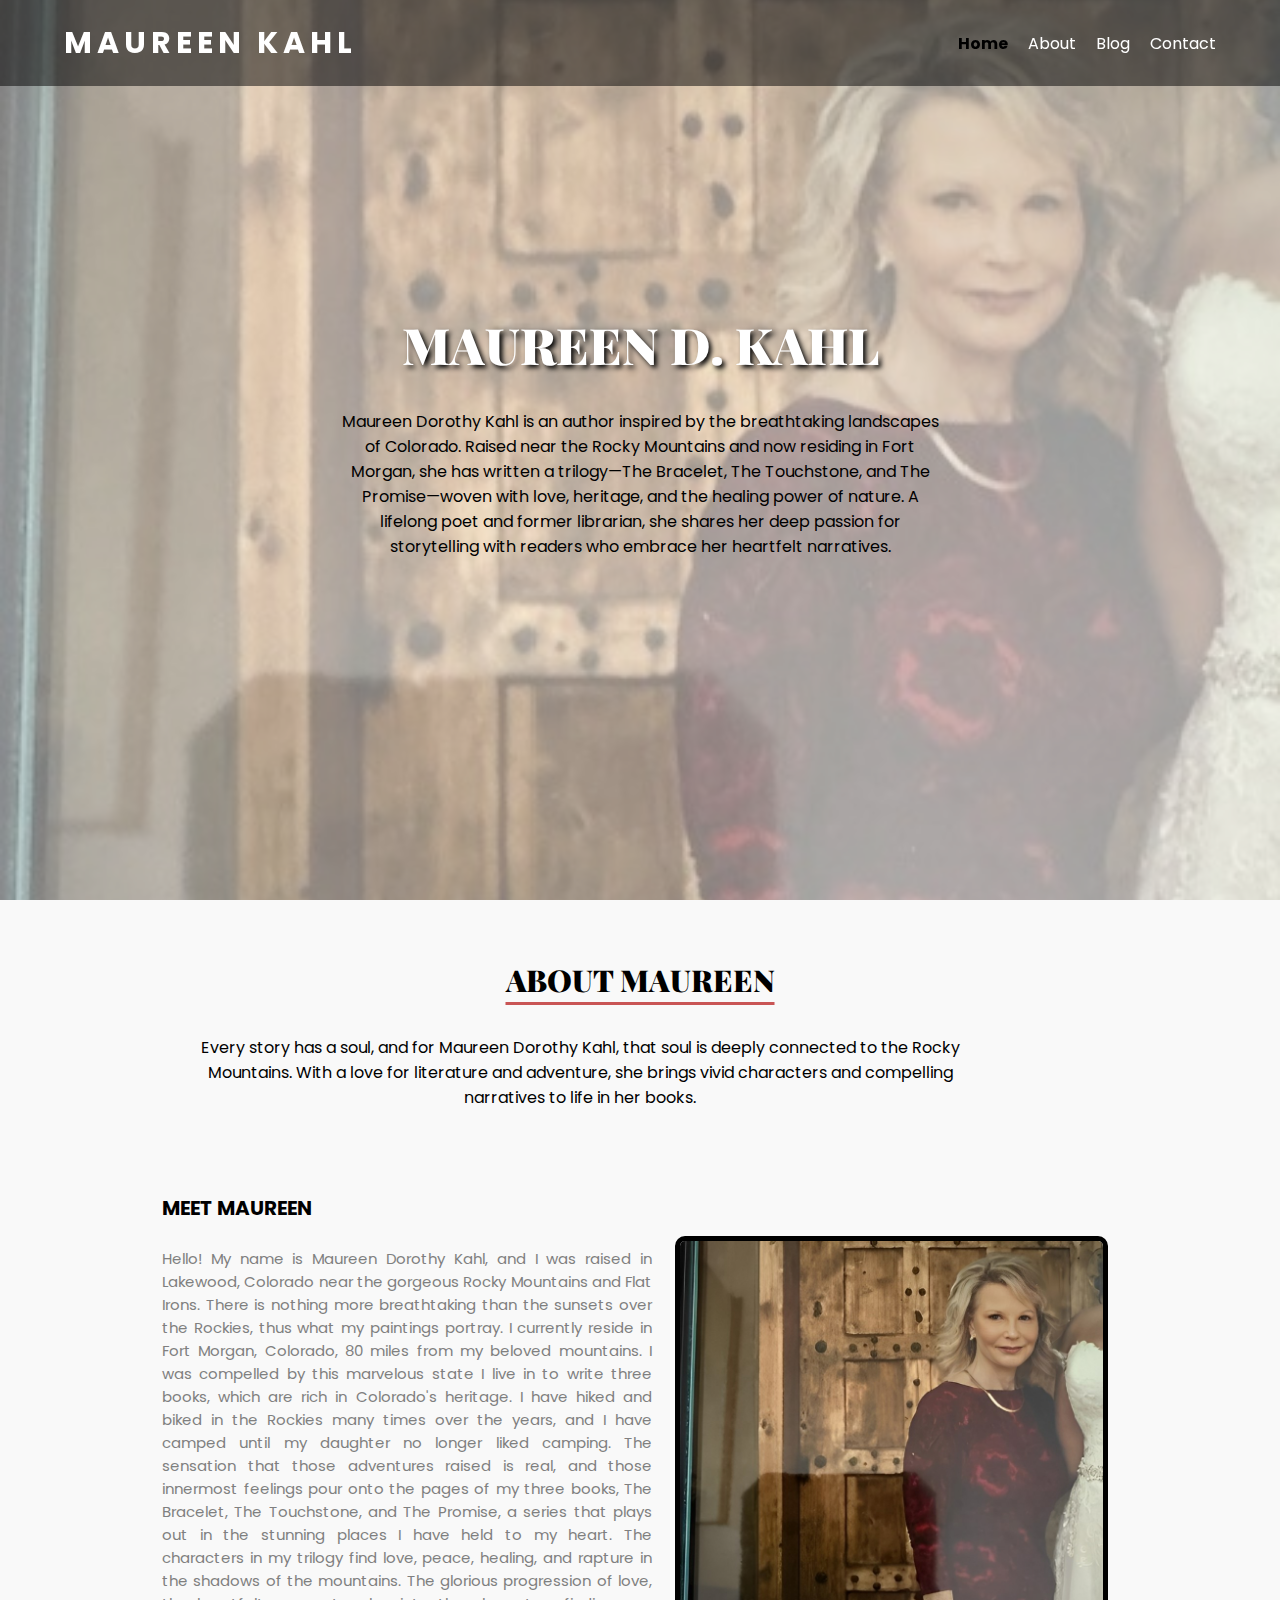
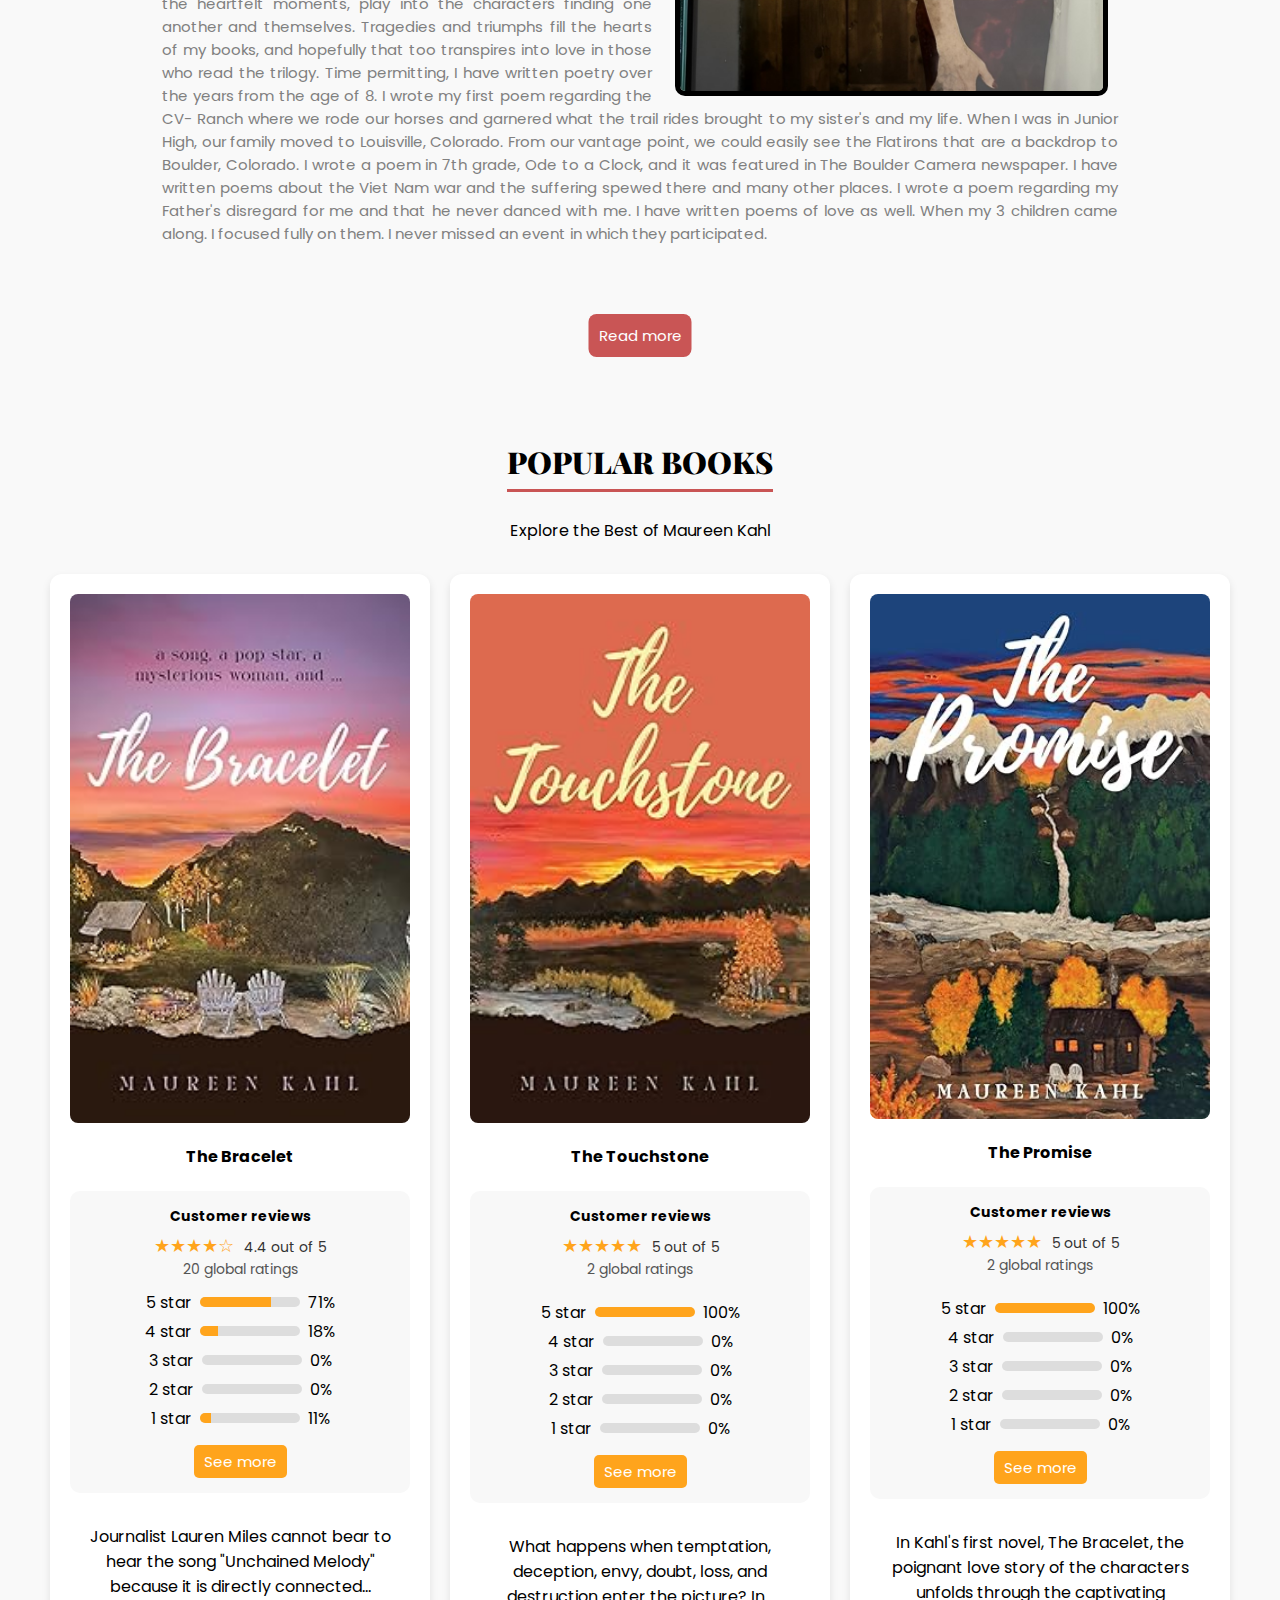
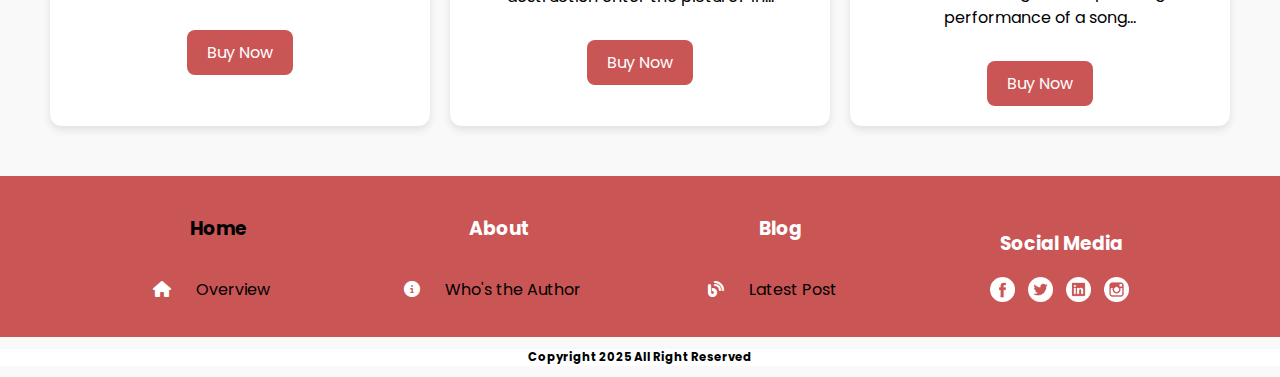
==== commit 94197fb2: "Update index.html" ====
--- a/index.html
+++ b/index.html
@@ -20,7 +20,7 @@
                 <div class="logo"><a href="#">MAUREEN KAHL</a></div>
                 <button class="hamburger" onclick="toggleMenu()">☰</button>
                 <ul id="nav">
-                    <li><a href="prelimex.html">Home</a></li>
+                    <li><a href="index.html">Home</a></li>
                     <li><a href="about.html">About</a></li>
                     <li><a href="blog.html">Blog</a></li>
                     <li><a href="contact.html">Contact</a></li>
@@ -30,7 +30,7 @@
 
             <div class="sidebar" id="sidebar">
                 <ul>
-                  <li><a href="prelimex.html">Home</a></li>
+                  <li><a href="index.html">Home</a></li>
                   <li><a href="about.html">About</a></li>
                   <li><a href="blog.html">Blog</a></li>
                   <li><a href="contact.html">Contact</a></li>
@@ -212,7 +212,7 @@
         <footer class="footer">
             <div class="col-1">
                 <ul>
-                    <li><h3><a href="prelimex.html" class="footer-links active">Home</a></h3></li>
+                    <li><h3><a href="index.html" class="footer-links active">Home</a></h3></li>
 
                 </ul>
                 <div class="socialicons">
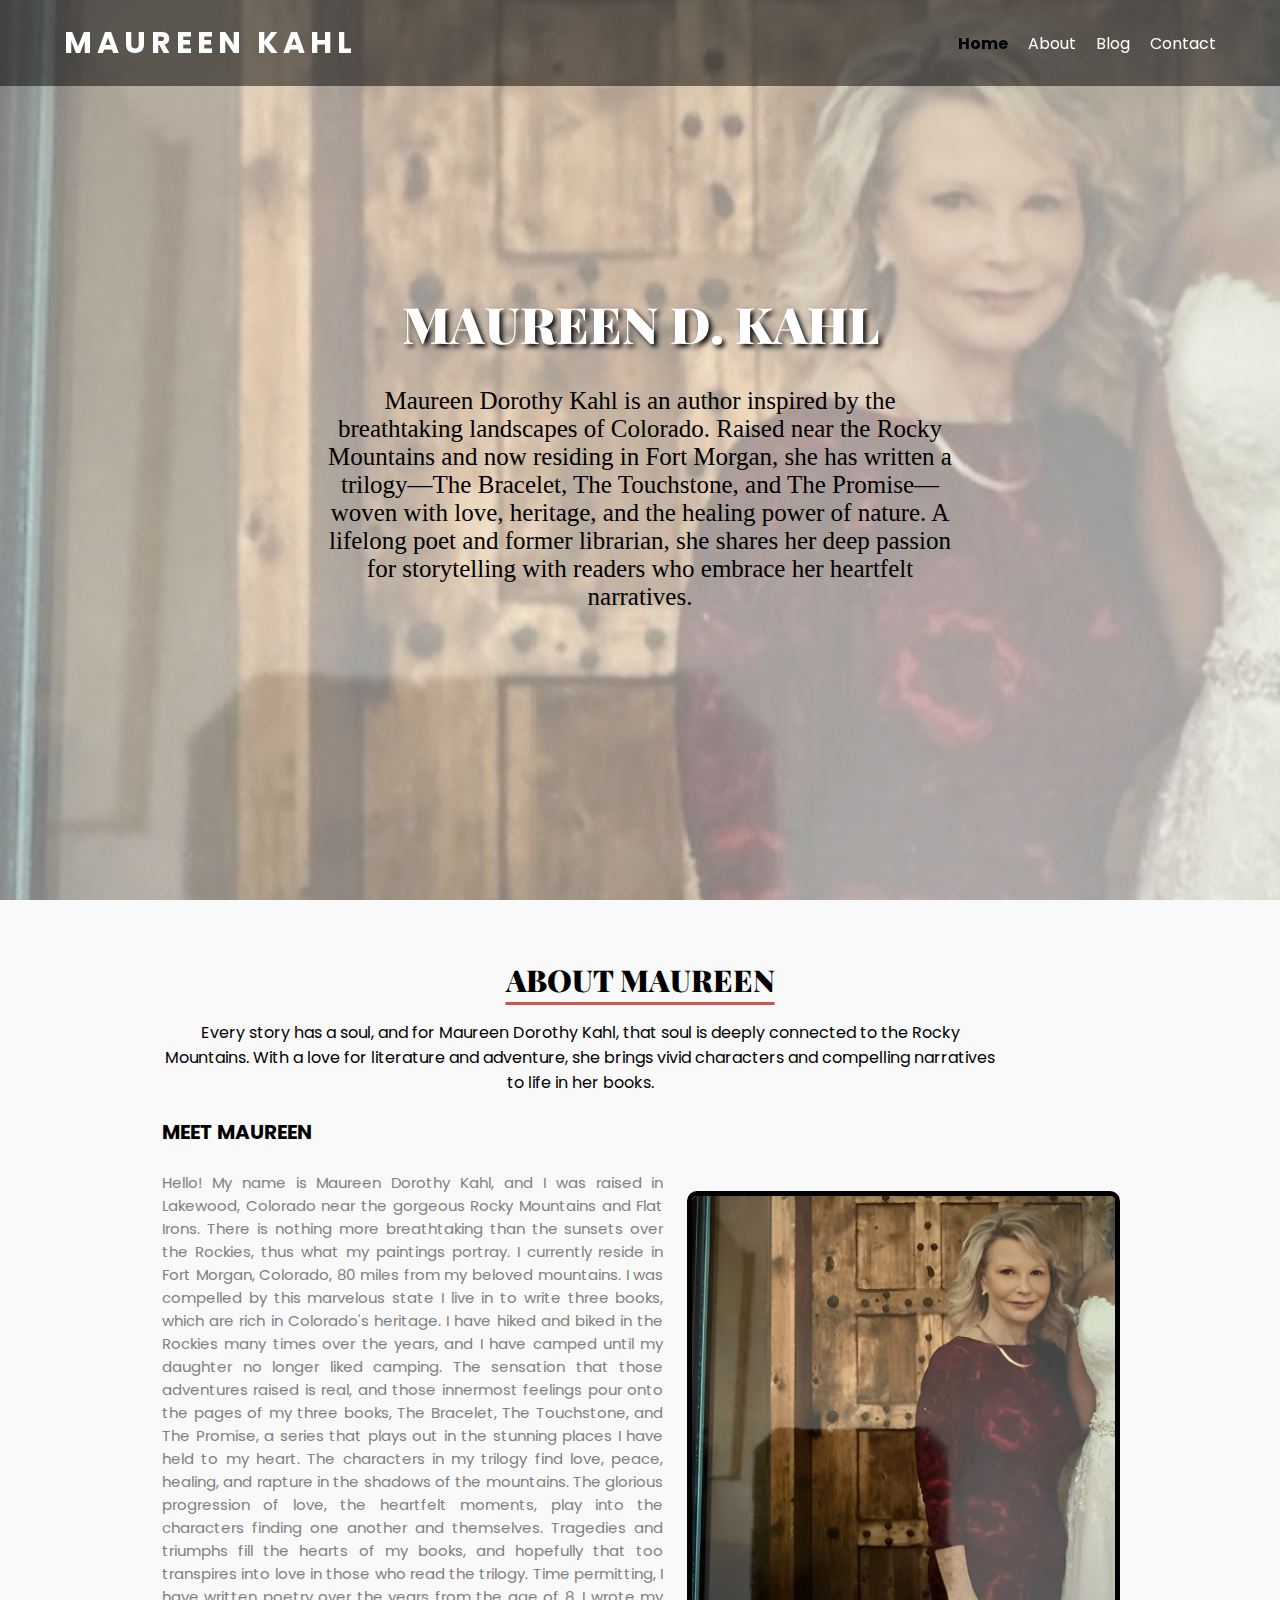
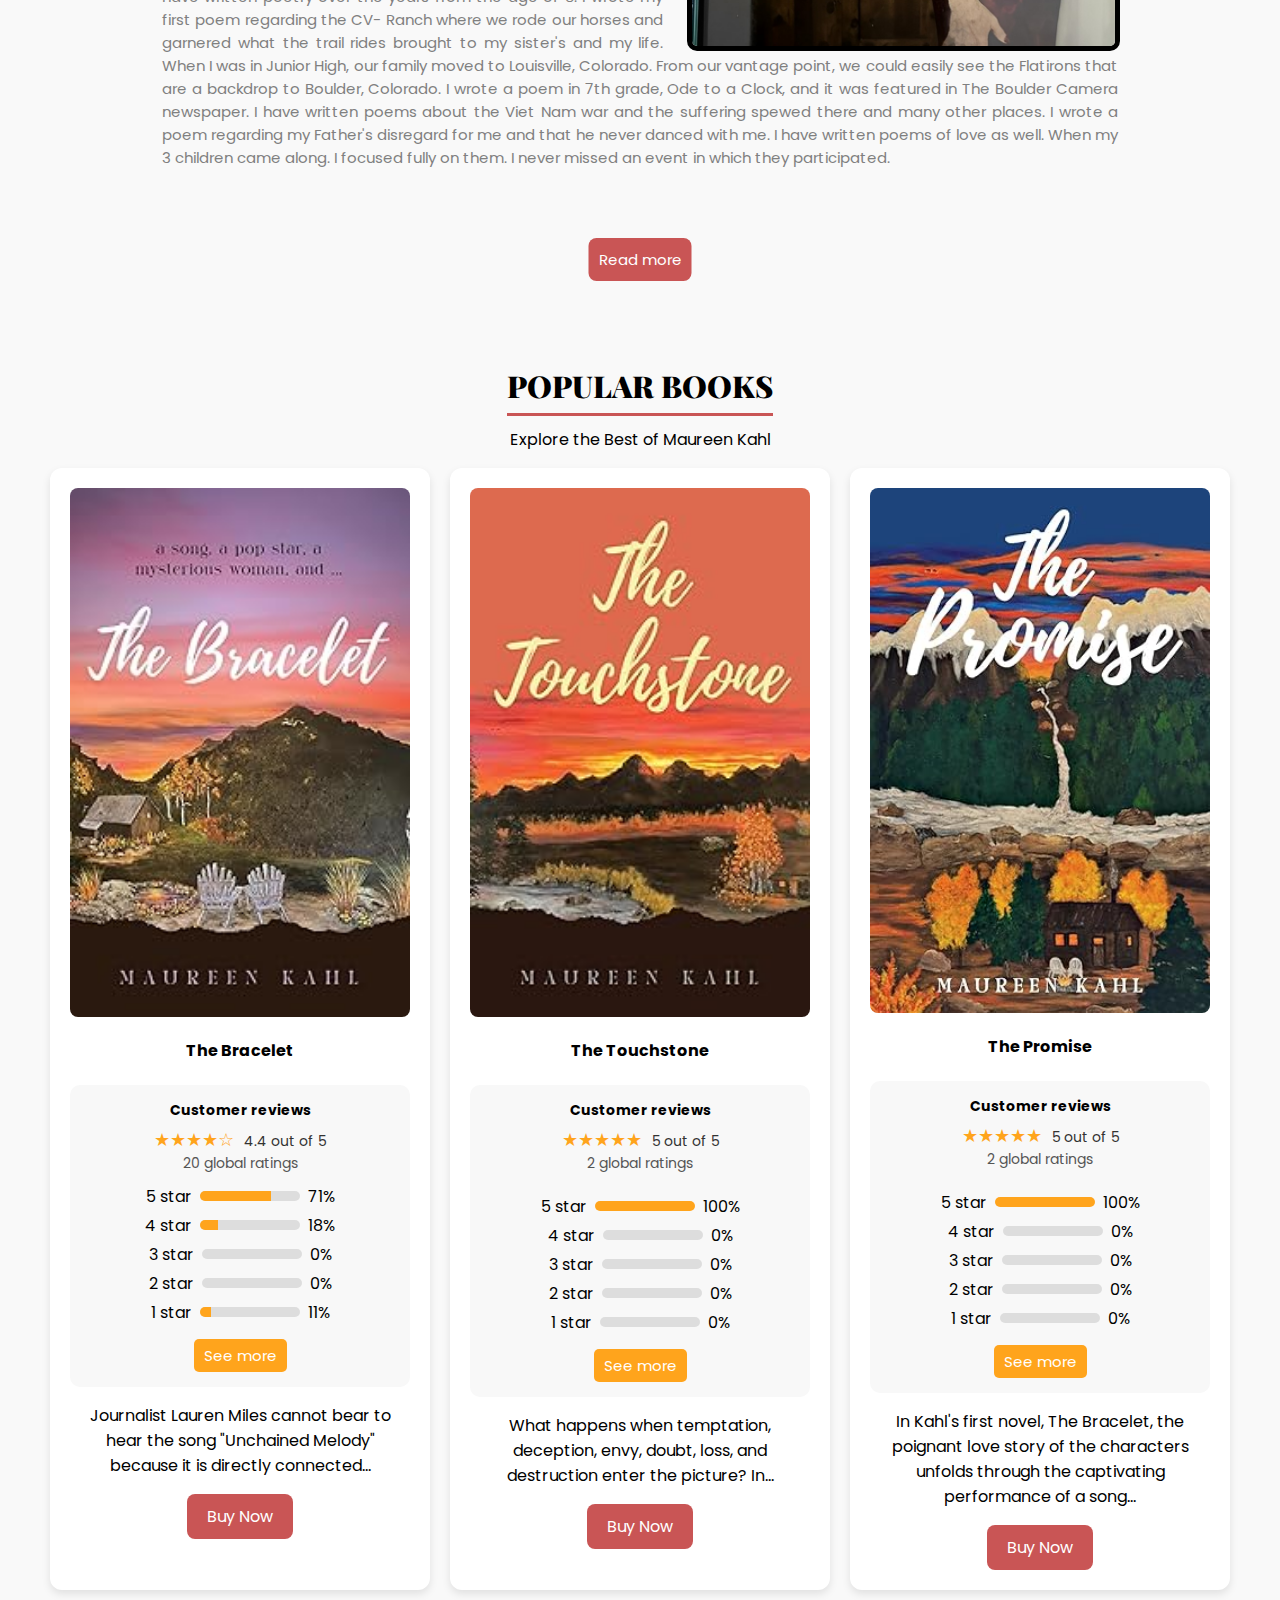
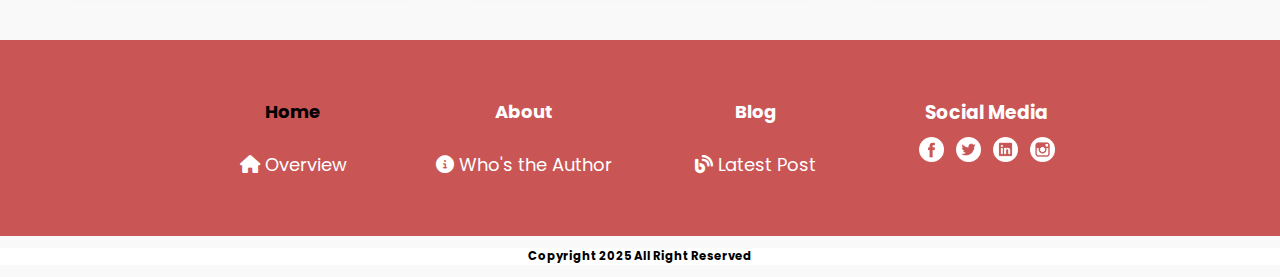
==== commit aefc823f: "Add files via upload" ====
--- a/index.html
+++ b/index.html
@@ -210,52 +210,41 @@
         
 
         <footer class="footer">
-            <div class="col-1">
-                <ul>
-                    <li><h3><a href="index.html" class="footer-links active">Home</a></h3></li>
-
-                </ul>
-                <div class="socialicons">
-                    <i class="fas fa-home"></i>
-                    <p>Overview</p>
+            <div class="footer-container">
+                <div class="footer-section">
+                    <h3><a href="index.html" class="footer-links active">Home</a></h3>
+                    <div class="footer-item">
+                        <i class="fas fa-home"></i>
+                        <p>Overview</p>
+                    </div>
+                </div>
+        
+                <div class="footer-section">
+                    <h3><a href="about.html" class="footer-links active">About</a></h3>
+                    <div class="footer-item">
+                        <i class="fas fa-info-circle"></i>
+                        <p>Who's the Author</p>
+                    </div>
+                </div>
+        
+                <div class="footer-section">
+                    <h3><a href="blog.html" class="footer-links active">Blog</a></h3>
+                    <div class="footer-item">
+                        <i class="fas fa-blog"></i>
+                        <p>Latest Post</p>
+                    </div>
+                </div>
+        
+                <div class="footer-section">
+                    <h3>Social Media</h3>
+                    <div class="social-icons">
+                        <a href="#"><img src="pic/fb.png" alt="Facebook"></a>
+                        <a href="#"><img src="pic/tw.png" alt="Twitter"></a>
+                        <a href="#"><img src="pic/lin(2).png" alt="LinkedIn"></a>
+                        <a href="#"><img src="pic/instagram.png" alt="Instagram"></a>
+                    </div>
                 </div>
             </div>
-            
-            <div class="col-2">
-                <ul>
-                    <li><h3><a href="about.html" class="footer-links active">About</a></h3></li>
-                </ul>
-                <div class="socialicons">
-                    <i class="fas fa-info-circle"></i>
-                    <p>Who's the Author</p>
-                </div>
-            </div>
-    
-        
-            <div class="col-3">
-                <ul>
-                    <li><h3><a href="blog.html" class="footer-links active">Blog</h3></a></li>
-                </ul>
-                <div class="socialicons">
-                    <i class="fas fa-blog"></i>
-                    <p>Latest Post</p>
-                </div>
-            </div>
-        
-            <div class="col-4">
-                <ul>
-                    <li><h3><a href="#" class="footer-links">Social Media</a></h3></li>
-
-                </ul>
-                <div class="socialicons">
-                    <i><img src="pic/fb.png" alt="fb" style="width: 25px; padding-right: 3px;" ></i>
-                    <i><img src="pic/tw.png" alt="tw" style="width: 25px; padding-right: 3px; "></i>
-                    <i><img src="pic/lin(2).png" alt="link" style="width: 25px; padding-right: 3px; "></i>
-                    <i><img src="pic/instagram.png" alt="insta" style="width: 25px; padding-right: 3px; "></i>
-                </div>
-            </div>
-        
-            
         </footer>
         
     
--- a/style.css
+++ b/style.css
@@ -34,7 +34,7 @@
   top: 0;
   right: -60%; /* Keep it off-screen initially */
   width: 20%; /* Takes up 60% of the screen */
-  height: 100vh;
+  height: 200vh;
   background: rgba(0, 0, 0, 0.9);
   transition: right 0.3s ease-in-out;
   padding-top: 60px;
@@ -77,6 +77,10 @@
   display: none; /* Hide by default */
 }
 
+.sidebar.active + .hamburger::before {
+  content: "←"; /* Arrow icon when sidebar is active */
+}
+
 /* Make sure the menu hides properly on small screens */
 @media (max-width: 768px) {
   .hamburger {
@@ -98,6 +102,18 @@
 
   .hamburger {
     order: 2; /* Ensures menu stays on the right */
+  }
+}
+
+/* SPECIFICALLY FOR 375px WIDTH SCREENS */
+@media (max-width: 375px) {
+  .sidebar {
+    width: 20%; /* Adjusted width for small mobile screens */
+    opacity: 1;
+  }
+
+  .sidebar ul li a {
+    font-size: 10px; /* Slightly smaller font for better spacing */
   }
 }
 
@@ -205,7 +221,7 @@
   font-family: Poppins, sans-serif;
 }
 
-p {
+.centered p {
   font-size: 16px;
   color: black;
   padding: 15px;
@@ -225,7 +241,7 @@
 
 @media screen and (max-width: 768px) {
   .centered {
-    font-size: 35px !important;
+    font-size: 35px;
   }
   p {
     font-size: 17px;
@@ -379,6 +395,7 @@
 
   .imag {
     width: 70%;
+    height: 30%;
   }
 }
 
@@ -465,10 +482,10 @@
   }
 }
 
-@media (max-width: 480px) {
+@media (max-width: 320px) {
   .information img {
     width: 80%; /* Adjusts image size for mobile devices */
-    height: 40%;
+    height: 25%;
   }
 }
 
@@ -638,6 +655,45 @@
 .fill {
   height: 100%;
   background: #ffa41c;
+}
+
+/* Responsive Layout for 320px Screens */
+@media (max-width: 320px) {
+  .rating-row {
+    flex-direction: row; /* Keep items in a row */
+    justify-content: space-between; /* Ensure even spacing */
+    align-items: center; /* Align items properly */
+    gap: 4px;
+  }
+
+  .rating-summary {
+    padding: 10px;
+  }
+
+  .rating-title {
+    font-size: 12px;
+  }
+
+  .stars {
+    font-size: 16px;
+  }
+
+  .stars span {
+    font-size: 12px;
+  }
+
+  .rating-row span {
+    font-size: 10px;
+  }
+
+  .total-reviews {
+    font-size: 12px;
+  }
+
+  .bar {
+    width: 50px; /* Further reduce width */
+    height: 6px; /* Reduce height */
+  }
 }
 
 .lon {
@@ -888,6 +944,21 @@
 .blog1 .buy-button:hover {
   background-color: #555; /* Slightly lighter color */
   transform: scale(1.05); /* Slightly enlarge the button */
+}
+
+@media (max-width: 320px) {
+  .blog1 .buy-button {
+    width: 90%; /* Make it take most of the width */
+    max-width: 200px; /* Limit the width */
+    padding: 8px 15px; /* Reduce padding */
+    font-size: 14px; /* Reduce font size */
+    border-radius: 4px; /* Slightly reduce border radius */
+  }
+
+  /* Adjust hover effect for smaller screens */
+  .blog1 .buy-button:hover {
+    transform: scale(1.03); /* Less scaling to avoid looking too big */
+  }
 }
 
 /*About Page starts here!*/
@@ -1420,6 +1491,97 @@
   }
 }
 
+@media (max-width: 320px) {
+  .novels-container {
+    flex-direction: column;
+    align-items: center;
+    width: 100%;
+    padding: 0;
+  }
+
+  .col-novel {
+    width: 80%; /* Use almost full width */
+    max-width: 250px; /* Reduce the max-width */
+  }
+
+  .col-novel:nth-child(3) {
+    max-width: 250px;
+  }
+
+  .novels h2::after {
+    width: 80px; /* Reduce width for smaller screens */
+  }
+
+  .journey-container {
+    flex-direction: column;
+    align-items: center;
+    padding: 15px; /* Reduce padding */
+  }
+
+  .journey-box {
+    width: 60%;
+    max-width: 200px !important;
+    padding: 15px;
+    margin: 8px auto;
+  }
+
+  .journey-box h3 {
+    font-size: 14px;
+    text-align: center;
+  }
+
+  .journey-box h2 {
+    font-size: 12px;
+  }
+
+  .journey-box p {
+    font-size: 11px;
+    line-height: 1.4;
+    text-align: center;
+  }
+
+  .journey-box .icon {
+    font-size: 22px;
+  }
+
+  .blockquote {
+    font-size: 14px;
+  }
+
+  .journey h2::after {
+    width: 200px;
+  }
+
+  .container-poem {
+    max-width: 100%;
+    padding: 0 8px; /* Reduce padding */
+  }
+
+  .poem-card {
+    padding: 12px;
+  }
+
+  .poem-title {
+    font-size: 16px; /* Reduce title size */
+  }
+
+  .poem-content {
+    font-size: 13px;
+  }
+
+  .poem-author {
+    font-size: 12px;
+  }
+
+  .section-title {
+    font-size: 18px;
+  }
+
+  .section-title::after {
+    width: 120px;
+  }
+}
+
 @media (max-width: 425px) {
   .novels-container {
     display: flex;
@@ -1430,8 +1592,13 @@
   }
 
   .col-novel {
-    width: 90%; /* Adjusts width to be proportional */
+    width: 70%; /* Adjusts width to be proportional */
     max-width: 300px;
+  }
+
+  .col-novel img {
+    height: 50%;
+    width: 50%;
   }
 
   .col-novel:nth-child(3) {
@@ -1449,7 +1616,7 @@
   }
 
   .journey-box {
-    width: 90%; /* Ensures uniform width */
+    width: 50%; /* Ensures uniform width */
     max-width: 300px; /* Prevents boxes from being too wide */
     padding: 20px;
     margin: 10px auto; /* Adds spacing and prevents overlap */
@@ -1599,7 +1766,7 @@
   }
 
   .underline2 {
-    font-size: 24px; /* Reduce font size for smaller screens */
+    font-size: 20px; /* Reduce font size for smaller screens */
   }
 
   .pict {
@@ -1631,157 +1798,108 @@
 
   /* You can continue to adjust other styles as needed for smaller screens */
 }
+
+/* Footer Styling */
 .footer {
-  display: grid;
-  grid-template-columns: repeat(auto-fit, minmax(150px, 1fr));
-  gap: 10px;
   background: #c95555;
   color: white;
+  text-align: center;
+  padding: 20px 0;
+}
+
+.footer-container {
+  display: flex;
+  flex-wrap: wrap;
+  justify-content: space-around; /* Distributes items evenly */
+  align-items: flex-start; /* Aligns items to the top */
+  max-width: 900px;
+  margin: auto;
   padding: 20px;
-  text-align: center;
+  text-align: left;
+}
+
+.footer-container {
+  display: flex;
+  flex-wrap: wrap;
+  justify-content: center;
+  gap: 25px;
+  max-width: 900px;
+  margin: auto;
+}
+
+.footer-container h3 a.active {
+  color: black;
+  font-weight: bold;
 }
 
 .footer-section {
-  min-width: 150px;
+  flex: 1;
+  min-width: 180px;
+}
+
+.footer-section h3 {
+  margin-bottom: 8px;
+  text-align: center;
 }
 
 .footer-links {
   color: white;
   text-decoration: none;
-  transition: color 0.3s ease;
+  font-size: 18px;
+  font-weight: bold;
 }
 
 .footer-links:hover {
   color: black;
-  font-weight: bold;
-}
-
-.socialicons {
+}
+
+.footer-item {
+  display: flex;
+  align-items: center;
+  justify-content: center;
+  font-size: 14px;
+}
+
+.footer-item i {
+  font-size: 18px;
+  padding-right: 5px;
+}
+
+.footer-item p {
+  font-size: 18px;
+}
+
+.social-icons {
   display: flex;
   justify-content: center;
-  gap: 8px;
-  align-items: center;
-}
-
-.socialicons p {
-  margin: 0;
-}
-
-.icon {
+  gap: 12px;
+  margin-top: 10px;
+}
+
+.social-icons a {
+  font-size: 1.5rem; /* Default icon size */
+}
+
+.social-icons img {
   width: 25px;
-}
-
-@media (max-width: 600px) {
-  .footer {
-    grid-template-columns: 1fr;
-  }
-}
-/* Extra small screens (very small phones) */
-@media (max-width: 425px) {
-  .footer {
-    flex-direction: column;
-    align-items: center;
-    padding: 5px 10px;
-  }
-
-  .footer h3 {
-    margin-bottom: 0px; /* Reduce space below h3 */
-    padding-bottom: 0px; /* Further reduction */
-    font-size: 20px; /* Slightly smaller for compact look */
-  }
-
-  .footer ul {
-    padding: 0;
-    margin: 0;
-  }
-
-  .footer ul i {
-    margin: 0;
-  }
-
-  .socialicons {
+  transition: transform 0.2s ease;
+}
+
+.social-icons img:hover {
+  transform: scale(1.1);
+}
+
+/* Responsive Design */
+@media (max-width: 768px) {
+  .footer-container {
+    flex-direction: row;
     flex-wrap: wrap;
-    justify-content: center;
-    gap: 5px;
-  }
-
-  .col-1,
-  .col-2,
-  .col-3,
-  .col-4 {
-    width: 100%;
-    text-align: center;
-    margin-bottom: 3px;
-  }
-}
-
-/* Medium screens (tablets, small laptops) */
-@media (max-width: 768px) {
-  .footer {
-    display: flex;
-    flex-wrap: wrap;
-    justify-content: center;
-    align-items: center;
-    padding: 20px 40px;
-  }
-
-  /* Home, About, Blog - Stay in One Row */
-  .col-1,
-  .col-2,
-  .col-3 {
-    width: 30%; /* Each takes 30% */
-    text-align: center;
-    margin-bottom: 20px;
-  }
-
-  /* Force Social Media to move to a new row */
-  .col-4 {
-    width: 100% !important; /* Full width */
-    text-align: center;
-    margin-top: 20px;
-    flex-basis: 100% !important; /* Force it to take a full row */
-    order: 2 !important; /* Ensure it moves below */
-  }
-
-  .socialicons {
-    display: flex;
-    justify-content: center;
-    gap: 10px;
-    width: 100%;
-  }
-}
-
-/* Large screens (desktops, wide tablets) */
-@media (min-width: 1024px) {
-  .footer {
-    display: flex;
-    flex-wrap: nowrap;
-    justify-content: space-between;
-    align-items: center; /* Ensures even vertical alignment */
-    padding: 20px 100px;
-    width: 100%;
-  }
-
-  .col-1,
-  .col-2,
-  .col-3,
-  .col-4 {
-    width: 22%;
-    text-align: center;
-    display: flex;
-    flex-direction: column;
-    align-items: center; /* Ensures proper alignment */
-  }
-
-  .socialicons {
-    display: flex;
-    justify-content: center;
-    align-items: center;
-    gap: 10px;
-  }
-
-  .socialicons img {
-    vertical-align: middle; /* Ensures the icons align with text */
+    gap: 15px;
+    padding: 0 15px;
+  }
+
+  .footer-section {
+    width: 45%;
   }
 }
 
@@ -1792,6 +1910,30 @@
   font-size: 10px;
   color: black;
   font-weight: normal;
+}
+
+@media (max-width: 320px) {
+  .footer-item p {
+    font-size: 12px;
+  }
+
+  .footer-section a,
+  h3 {
+    font-size: 15px;
+  }
+
+  .footer-container {
+    flex-direction: column;
+    text-align: center;
+  }
+
+  .footer-section {
+    width: 100%;
+  }
+
+  .social-icons {
+    justify-content: center;
+  }
 }
 
 @media (max-width: 768px) {
@@ -1841,17 +1983,28 @@
   font-family: "Playfair Display", serif;
   font-weight: 900;
   text-align: center; /* Ensures text stays centered */
-  max-width: 90%; /* Prevents overflow */
+  max-width: 100%; /* Prevents overflow */
   margin: auto; /* Centers the text block */
   word-wrap: break-word; /* Prevents long words from breaking layout */
 }
 
-.centered p {
+.overlay1 p {
   font-size: clamp(14px, 3vw, 20px); /* Adjusts between 14px and 20px */
   font-family: "Lora", serif;
   text-align: center;
   max-width: 80%;
   margin: auto;
+  margin-top: 30px;
+}
+
+.overlay p {
+  font-size: clamp(15px, 3vw, 25px); /* Adjusts between 14px and 20px */
+  font-family: "Lora", serif;
+  text-align: center;
+  max-width: 100%;
+  margin: auto;
+  margin-top: 30px;
+  color: #000;
 }
 
 .container5 {
@@ -1990,6 +2143,7 @@
 
   .centered {
     font-size: 20px;
+    padding-top: 30%;
   }
 
   .p {
